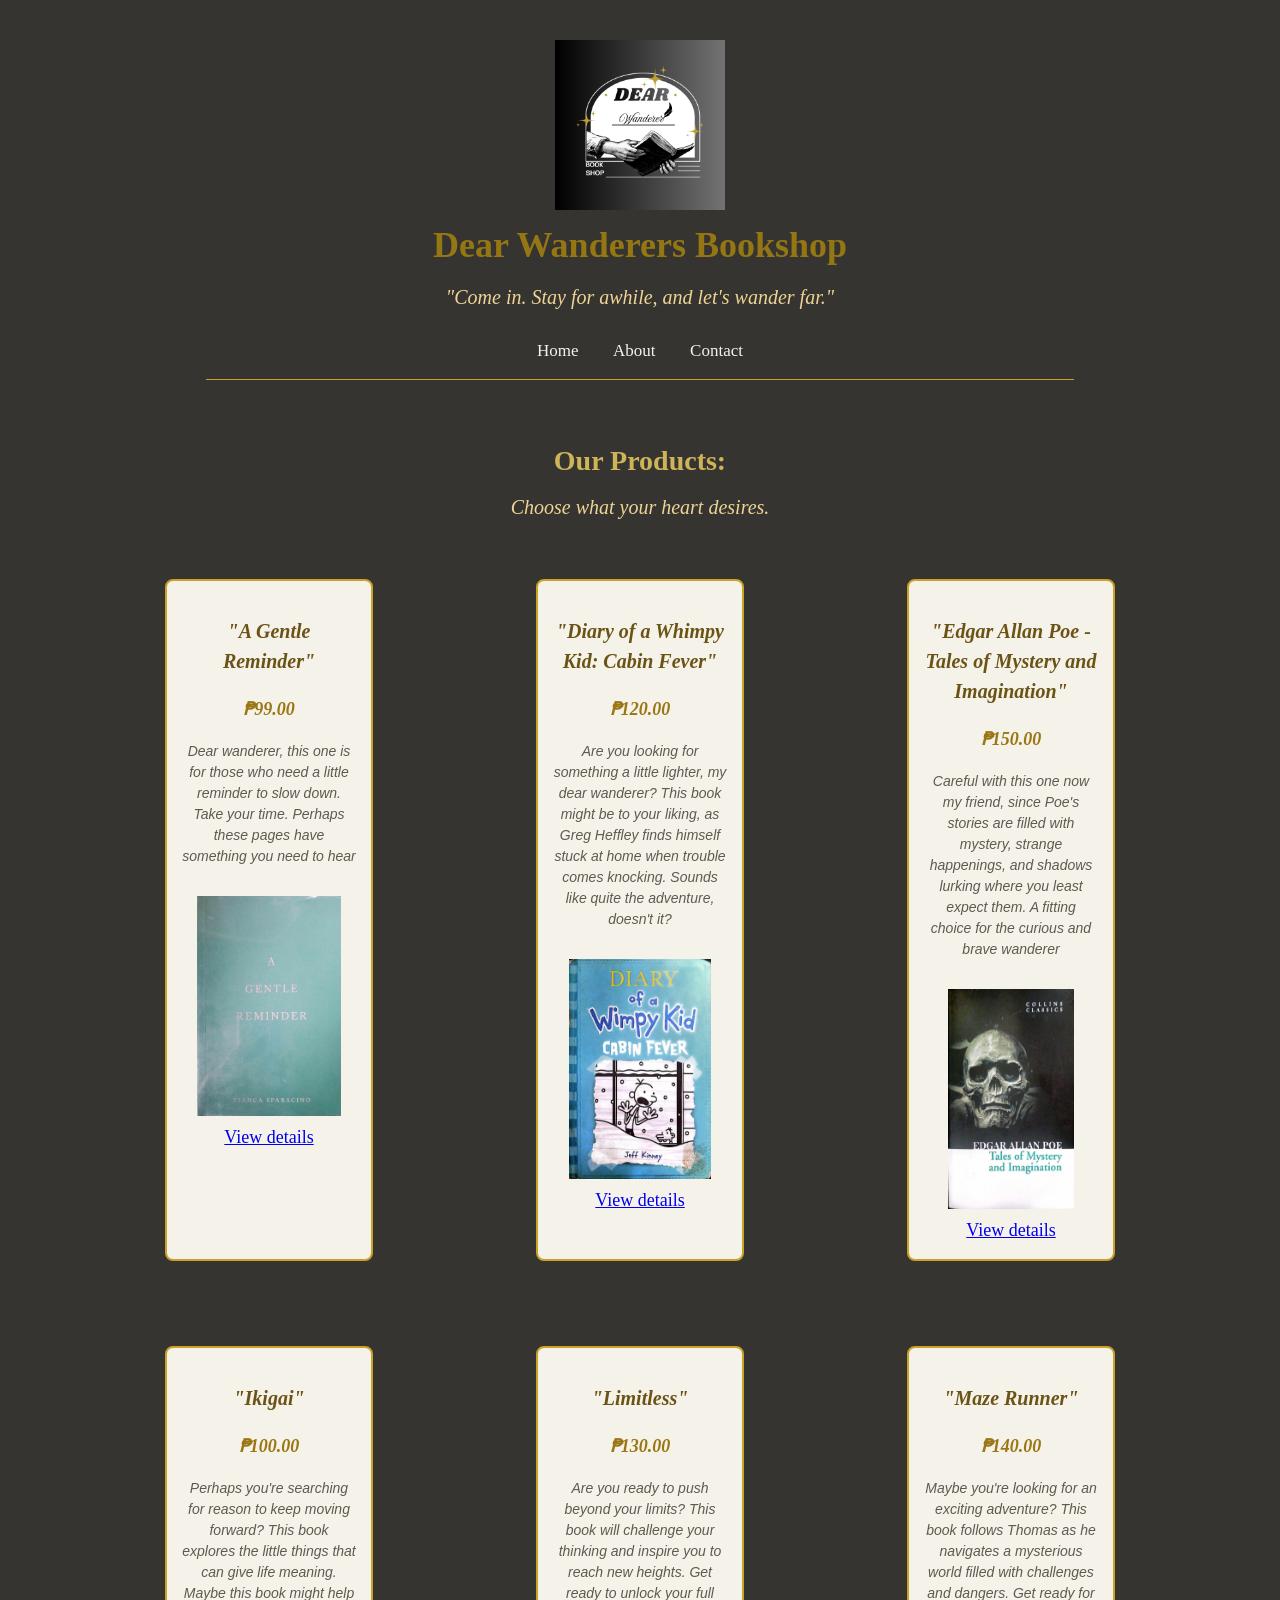
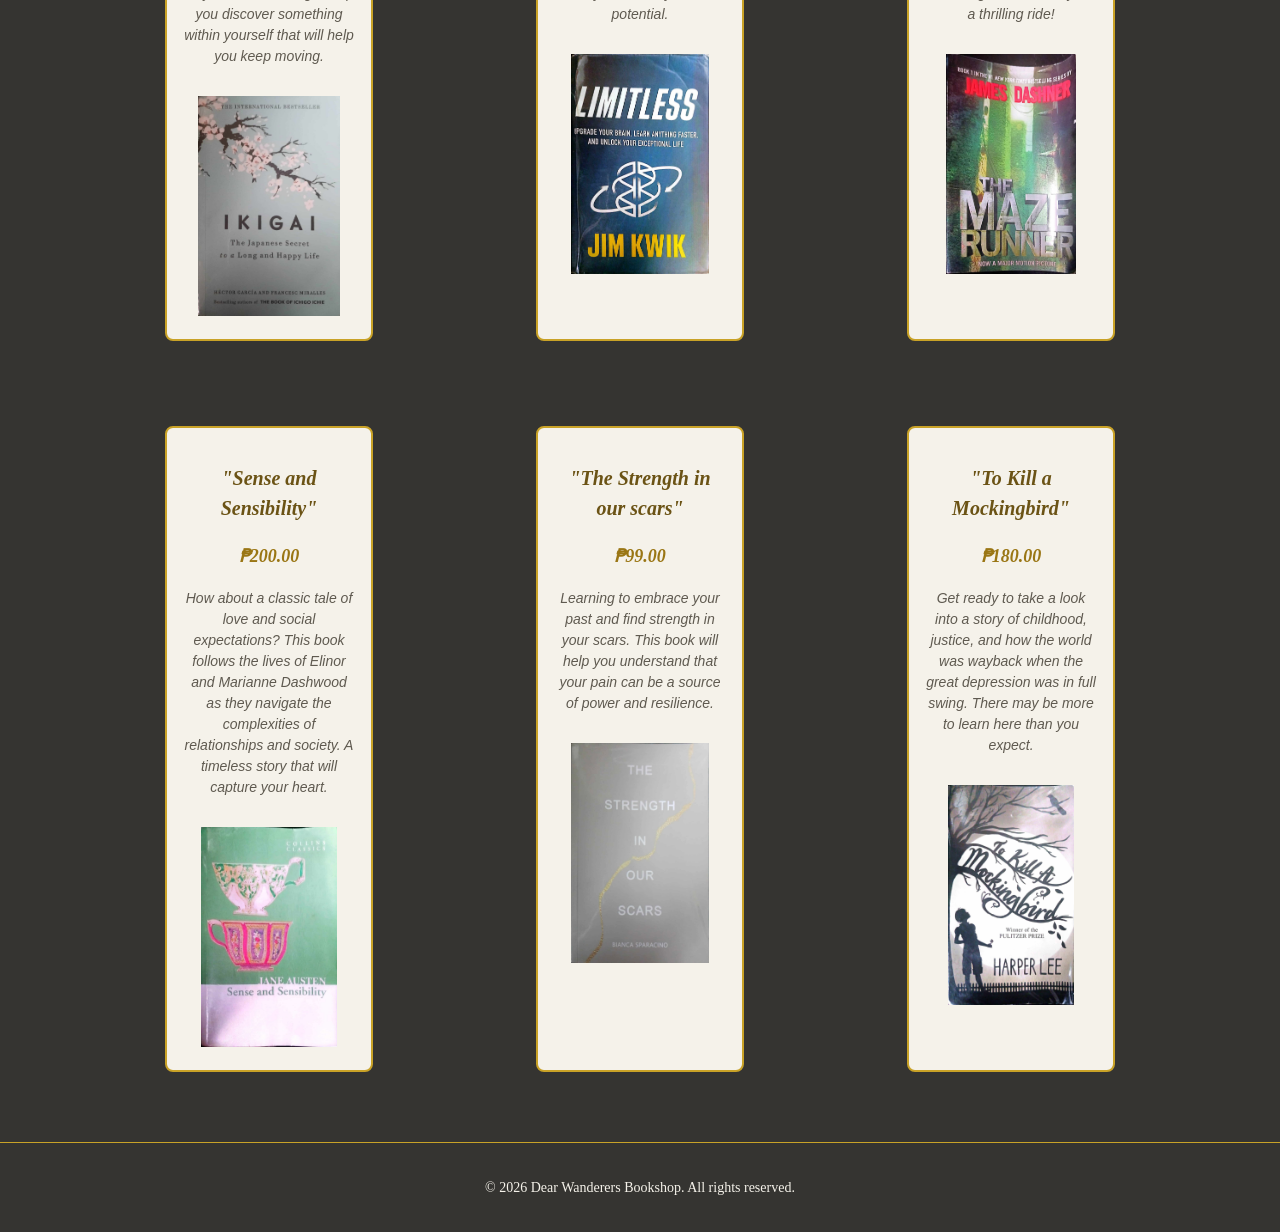
==== index.html @ 33a36876 "Add starter home page" ====
<!doctype html>
<html lang="en">
<head>
    <title>Dear Wanderers Bookshop</title>
    <link rel="stylesheet" href="style.css">
</head>

<body>
<header class="header" id="header">
   <img src="LOGO.jpg" alt="LOGO" class="LOGO" id="LOGO">
   <h1>Dear Wanderers Bookshop</h1>
   <p class = "tagline">
      "Come in. Stay for awhile, and let's wander far."</p>
<nav>
    <ul>
        <li><a href="index.html">Home</a></li>
        <li><a href="about.html">About</a></li>
        <li><a href="contact.html">Contact</a></li>
    </ul>
</nav>
</header>

<main>
<section class="products" id="products">
   <h2>Our Products:</h2> 
   <p class = "tagline" >
   Choose what your heart desires.</p> 
</section>

<br>

<div class="book-container" id="book-container">
<article class = "book-card" id="book-card">
  <h3>"A Gentle Reminder"</h3> 
  <p class="price">₱99.00</p>
  <p class="description"> 
    Dear wanderer, this one is for those who need a little reminder to slow down.
     Take your time. Perhaps these pages have something you need to hear</p>
  <img src="A Gentle Reminder.jpg" alt="A Gentle Reminder"> 

<br>

  <a href="products/a gentle reminder.html">View details</a>

 </article>

 <article class = "book-card" id="book-card">
  <h3>"Diary of a Whimpy Kid: Cabin Fever"</h3> 
  <p class="price">₱120.00</p> 
  <p class="description">
    Are you looking for something a little lighter, my dear wanderer?
    This book might be to your liking, as Greg Heffley finds himself stuck at home when trouble comes knocking. 
    Sounds like quite the adventure, doesn't it?</p> 
  <img src="Diary of a Whimpy Kid (Cabin Fever).jpg" alt="Diary of a Whimpy Kid: Cabin Fever"> 

   <a href="products/diary of a whimpy kid.html">View details</a>

</article>

<article class ="book-card" id="book-card">
  <h3>"Edgar Allan Poe - Tales of Mystery and Imagination"</h3> 
  <p class="price">₱150.00</p>
  <p class="description"> Careful with this one now my friend, since Poe's stories are filled with mystery,
    strange happenings, and shadows lurking where you least expect them. 
    A fitting choice for the curious and brave wanderer</p> 
    <img src="Edgar Allan Poe -  Tales of Mytery and Imagination.jpg" alt="Tales of Mystery and Imagination"> 

    <a href="products/edgar allan poe.html">View details</a>

</article>

<article class = "book-card" id="book-card">
  <h3>"Ikigai"</h3> 
  <p class="price">₱100.00</p> 
  <p class="description"> Perhaps you're searching for reason to keep moving forward? 
    This book explores the little things that can give life meaning. 
    Maybe this book might help you discover something within yourself 
    that will help you keep moving.</p> 
  <img src="Ikigai .jpg" alt="Ikigai"> 
 </article>

<article class = "book-card" id="book-card"> 
  <h3>"Limitless"</h3> 
  <p class="price">₱130.00</p> 
  <p class="description">Are you ready to push beyond your limits? 
    This book will challenge your thinking and inspire you to reach new heights. 
    Get ready to unlock your full potential.</p> 
  <img src="Limitless.jpg" alt="Limitless"> 
</article>

<article class = "book-card" id="book-card">
  <h3>"Maze Runner"</h3> 
  <p class="price">₱140.00</p>
  <p class="description"> Maybe you're looking for an exciting adventure? 
    This book follows Thomas as he navigates a mysterious world filled with challenges and dangers. 
    Get ready for a thrilling ride!</p> 
  <img src="Maze Runner.jpg" alt="Maze Runner"> 
</article>

<article class = "book-card" id="book-card"> 
  <h3>"Sense and Sensibility"</h3> 
  <p class="price">₱200.00</p> 
  <p class="description">
    How about a classic tale of love and social expectations? 
    This book follows the lives of Elinor and Marianne Dashwood as they navigate the complexities of relationships and society. 
    A timeless story that will capture your heart.</p> 
  <img src="Sense and Sensibility.jpg" alt="Sense and Sensibility"> 
</article>

<article class = "book-card" id="book-card"> 
  <h3>"The Strength in our scars"</h3> 
  <p class="price">₱99.00</p> 
  <p class="description">
    Learning to embrace your past and find strength in your scars. 
    This book will help you understand that your pain can be a source
    of power and resilience.</p> 
  <img src="The Strength in our scars.jpg" alt="The Strength in our scars"> 
</article>

<article class = "book-card" id="book-card"> 
  <h3>"To Kill a Mockingbird"</h3> 
  <p class="price">₱180.00</p> 
  <p class="description">
    Get ready to take a look into a story of childhood, justice,
    and how the world was wayback when the great depression was in full swing.
    There may be more to learn here than you expect.</p> 
  <img src="To Kill A Mockingbird.jpg" alt="To Kill a Mockingbird"> 
</article>
</div>

</main>

<footer>
    <p> &copy; 2026 Dear Wanderers Bookshop. All rights reserved.</p>
</footer>

 </body>
 </html>
---- style.css ----
/* my color palette (variables) */
:root {
    --brand-color: #C9A227;
    --dark-ink: #353431;
    --muted-grey: #5F5A50;
    --light-background: #F5F2EA;

    --brand-dark: #947613;
    --heading-gold: #ceb359;
    --accent-gold: #efd494;
    --dark-text: #4f4b3e;
    --heading-dark: #6B5315;
    --price-color: #9A7614;
    --black-ink: #050404;
    --details-gold: #bcb011;
}


/* my base styles */

* {
    box-sizing: border-box;
}

body {
    margin: 0;
    background-color: var(--dark-ink);
    color: var(--light-background);
    font-family: Georgia, "Times New Roman", serif;
    line-height: 1.5;
    font-size: 18px;
    text-align: center;
}


/* my shop's layout regions */

header {
    text-align: center;
    padding: 40px 20px;
}

.LOGO {
    width: 170px;
    height: auto;
}

h1 {
    font-size: 36px;
    margin: 0;
    color: var(--brand-dark);
}

.tagline {
    font-size: 20px;
    margin: 10px 0 0 0;
    font-style: italic;
    color: var(--accent-gold);
    text-align: center;
}

nav {
    margin: 25px auto 0;
    padding-bottom: 15px;
    border-bottom: 1px solid var(--brand-color);
    width: 70%;
}

nav ul {
    list-style: none;
    padding: 0;
    margin: 0;
}

nav li {
    display: inline-block;
    margin: 0 15px;
}

nav a {
    color: var(--light-background);
    text-decoration: none;
    font-size: 17px;
    font-style: normal;
}

nav a:hover {
    color: var(--accent-gold);
}

main {
    width: 100%;
    margin: 0 auto;
}

footer {
    margin-top: 40px;
    padding: 20px;
    border-top: 1px solid var(--brand-color);
    font-size: 14px;
}


/*  my shop's components */

h2 {
    font-size: 28px;
    margin: 20px 0 10px 0;
    color: var(--heading-gold);
}

.book-container {
    display: grid;
    grid-template-columns: repeat(3, 1fr);
    gap: 25px;
    width: 85%;
    margin: 0 auto;
    align-items: stretch;
}

.book-card {
    width: 60%;
    margin: 30px auto;
    background-color: var(--light-background);
    color: var(--black-ink);
    padding: 15px;
    border: 2px solid var(--brand-color);
    border-radius: 8px;
    text-align: center;
}

h3 {
    color: var(--heading-dark);
    font-family: Georgia, serif;
    font-size: 20px;
    font-style: italic;
}

.price {
    color: var(--price-color);
    font-weight: bold;
    font-size: 18px;
    font-style: italic;
}

.description {
    color: var(--muted-grey);
    font-family: Arial, sans-serif;
    font-size: 14px;
    font-style: italic;
}

.book-card img {
    width: 150px;
    height: 220px;
    object-fit: contain;
    margin: 15px auto 0;
}

.book-info {
    width: 60%;
    margin: 30px auto;
    padding: 25px;
    background-color: var(--light-background);
    color: var(--dark-text);
    border: 2px solid var(--brand-color);
    border-radius: 8px;
    text-align: center;
}

.synopsis {
    color: var(--muted-grey);
    font-family: Arial, sans-serif;
    font-size: 14px;
    font-style: italic;
}

.owner {
    width: 60%;
    margin: 30px auto;
    padding: 25px;
    background-color: var(--light-background);
    color: var(--dark-text);
    border: 2px solid var(--brand-color);
    border-radius: 8px;
    text-align: center;
}

.owner h2 {
    font-family: Arial, sans-serif;
    color: var(--heading-gold);
    margin-top: 0;
}

.owner p {
    color: var(--dark-text);
    font-size: 16px;
    font-style: italic;
}

.history {
    width: 75%;
    margin: 40px auto;
    padding: 35px;
    background-color: var(--light-background);
    color: var(--dark-text);
    border: 2px solid var(--brand-color);
    border-radius: 8px;
}

.history h2 {
    color: var(--heading-gold);
    text-align: center;
    margin-top: 0;
}

.history p {
    color: var(--dark-text);
    font-size: 16px;
    line-height: 1.5;
}

.contact {
    width: 60%;
    margin: 30px auto;
    padding: 25px;
    background-color: var(--light-background);
    color: var(--dark-text);
    border: 2px solid var(--brand-color);
    border-radius: 8px;
    text-align: center;
}

.contact h2 {
    color: var(--heading-gold);
    text-align: center;
    margin-top: 0;
}

.contact p {
    color: var(--dark-text);
    font-size: 16px;
    line-height: 1.5;
}

.contact ul {
    list-style: none;
    padding: 0;
    line-height: 2;
}

.contact a {
    color: var(--dark-text);
    text-decoration: none;
}

.form {
    width: 55%;
    margin: 30px auto;
    padding: 25px;
    background-color: var(--light-background);
    color: var(--dark-text);
    border: 2px solid var(--brand-color);
    border-radius: 8px;
}

.details {
    color: var(--details-gold);
    text-align: center;
    margin-top: 0;
}

table {
    margin: 30px auto;
    background-color: var(--light-background);
    border-radius: 10px;
    border-collapse: collapse;
    text-align: center;
}

th,
td {
    padding: 15px 35px;
    border: 2px solid var(--brand-color);
    color: var(--dark-text);
}
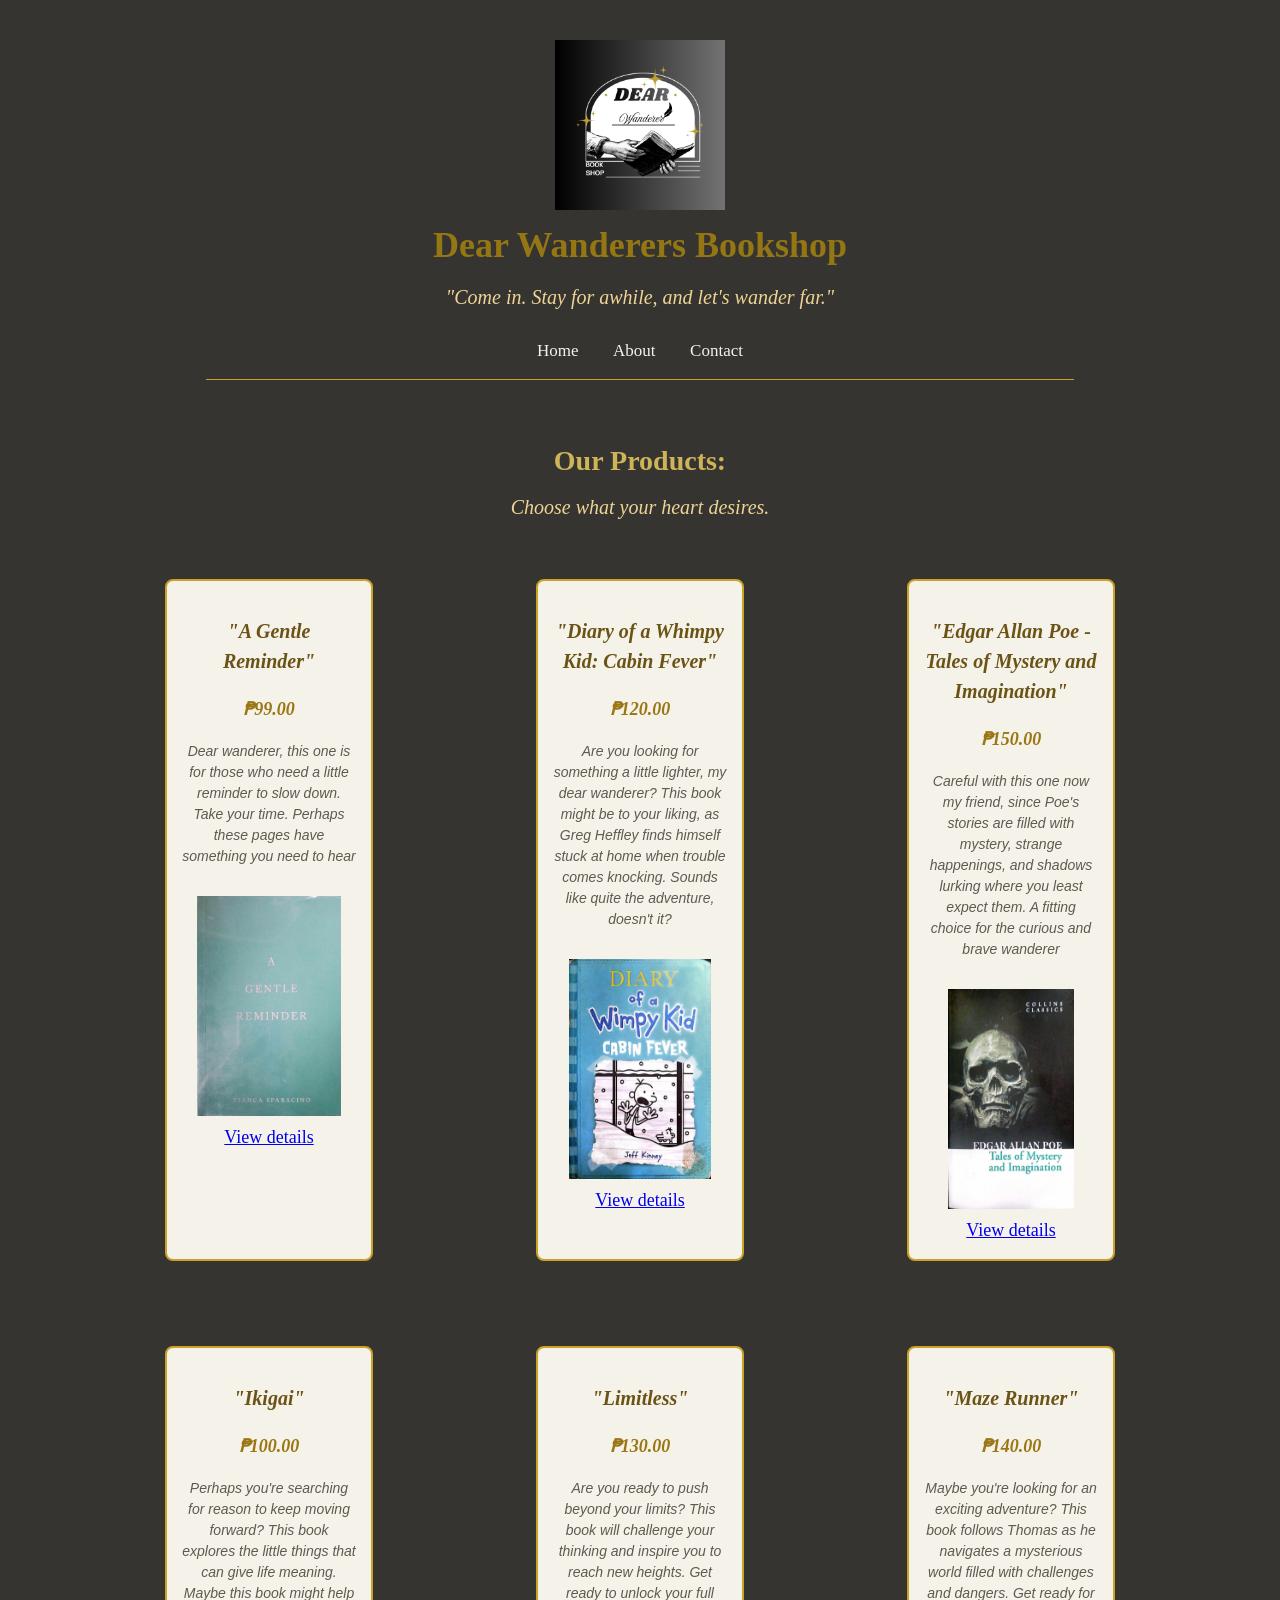
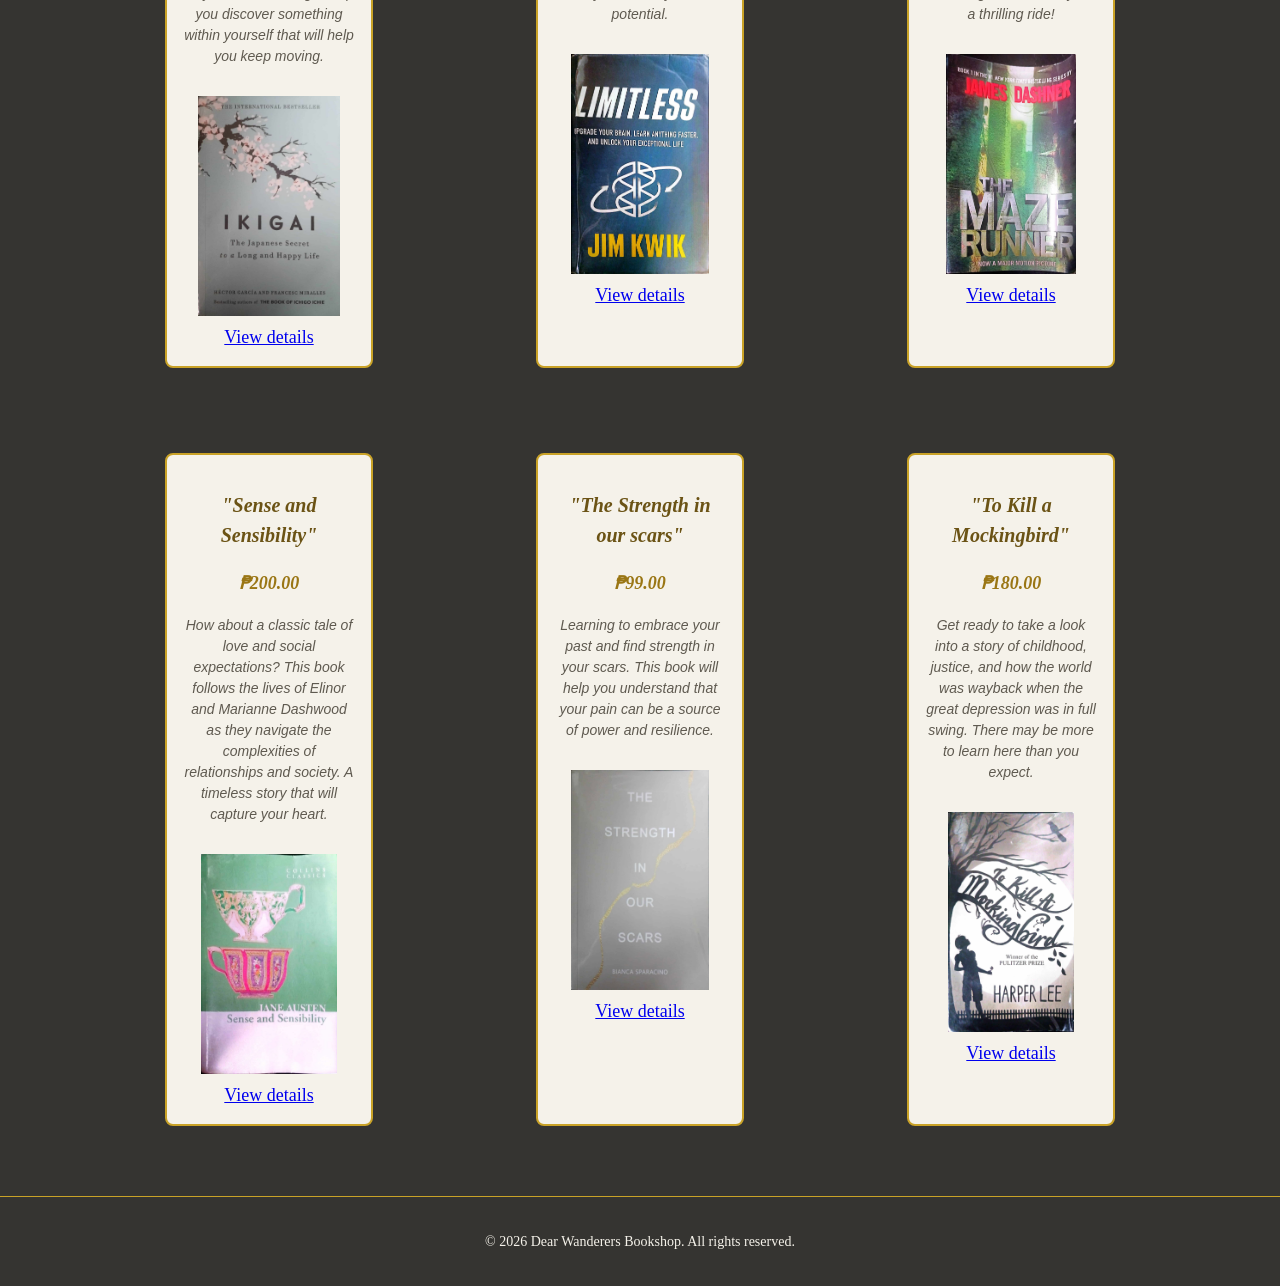
==== commit 93f064cc: "Add starter home page" ====
--- a/index.html
+++ b/index.html
@@ -38,8 +38,6 @@
      Take your time. Perhaps these pages have something you need to hear</p>
   <img src="A Gentle Reminder.jpg" alt="A Gentle Reminder"> 
 
-<br>
-
   <a href="products/a gentle reminder.html">View details</a>
 
  </article>
@@ -77,6 +75,9 @@
     Maybe this book might help you discover something within yourself 
     that will help you keep moving.</p> 
   <img src="Ikigai .jpg" alt="Ikigai"> 
+
+   <a href="products/ikigai.html">View details</a>
+
  </article>
 
 <article class = "book-card" id="book-card"> 
@@ -86,6 +87,9 @@
     This book will challenge your thinking and inspire you to reach new heights. 
     Get ready to unlock your full potential.</p> 
   <img src="Limitless.jpg" alt="Limitless"> 
+
+  <a href="products/limitless.html">View details</a>
+
 </article>
 
 <article class = "book-card" id="book-card">
@@ -95,6 +99,9 @@
     This book follows Thomas as he navigates a mysterious world filled with challenges and dangers. 
     Get ready for a thrilling ride!</p> 
   <img src="Maze Runner.jpg" alt="Maze Runner"> 
+
+  <a href="products/maze runner.html">View details</a>
+
 </article>
 
 <article class = "book-card" id="book-card"> 
@@ -105,6 +112,9 @@
     This book follows the lives of Elinor and Marianne Dashwood as they navigate the complexities of relationships and society. 
     A timeless story that will capture your heart.</p> 
   <img src="Sense and Sensibility.jpg" alt="Sense and Sensibility"> 
+
+  <a href="products/sense and sensibility.html">View details</a>
+
 </article>
 
 <article class = "book-card" id="book-card"> 
@@ -115,6 +125,9 @@
     This book will help you understand that your pain can be a source
     of power and resilience.</p> 
   <img src="The Strength in our scars.jpg" alt="The Strength in our scars"> 
+
+  <a href="products/the strength in our scars.html">View details</a>
+
 </article>
 
 <article class = "book-card" id="book-card"> 
@@ -125,6 +138,9 @@
     and how the world was wayback when the great depression was in full swing.
     There may be more to learn here than you expect.</p> 
   <img src="To Kill A Mockingbird.jpg" alt="To Kill a Mockingbird"> 
+
+  <a href="products/to kill a mockingbird.html">View details</a>
+  
 </article>
 </div>
 
--- a/style.css
+++ b/style.css
@@ -130,6 +130,7 @@
     text-align: center;
 }
 
+
 h3 {
     color: var(--heading-dark);
     font-family: Georgia, serif;
@@ -175,6 +176,17 @@
     font-size: 14px;
     font-style: italic;
 }
+    
+.book a {
+    margin: 25px auto 0;
+    padding-bottom: 15px;
+    border-bottom: 1px solid var(--brand-color);
+    width: 70%;
+}
+
+.book a:hover {
+    color: var(--accent-gold);
+}
 
 .owner {
     width: 60%;
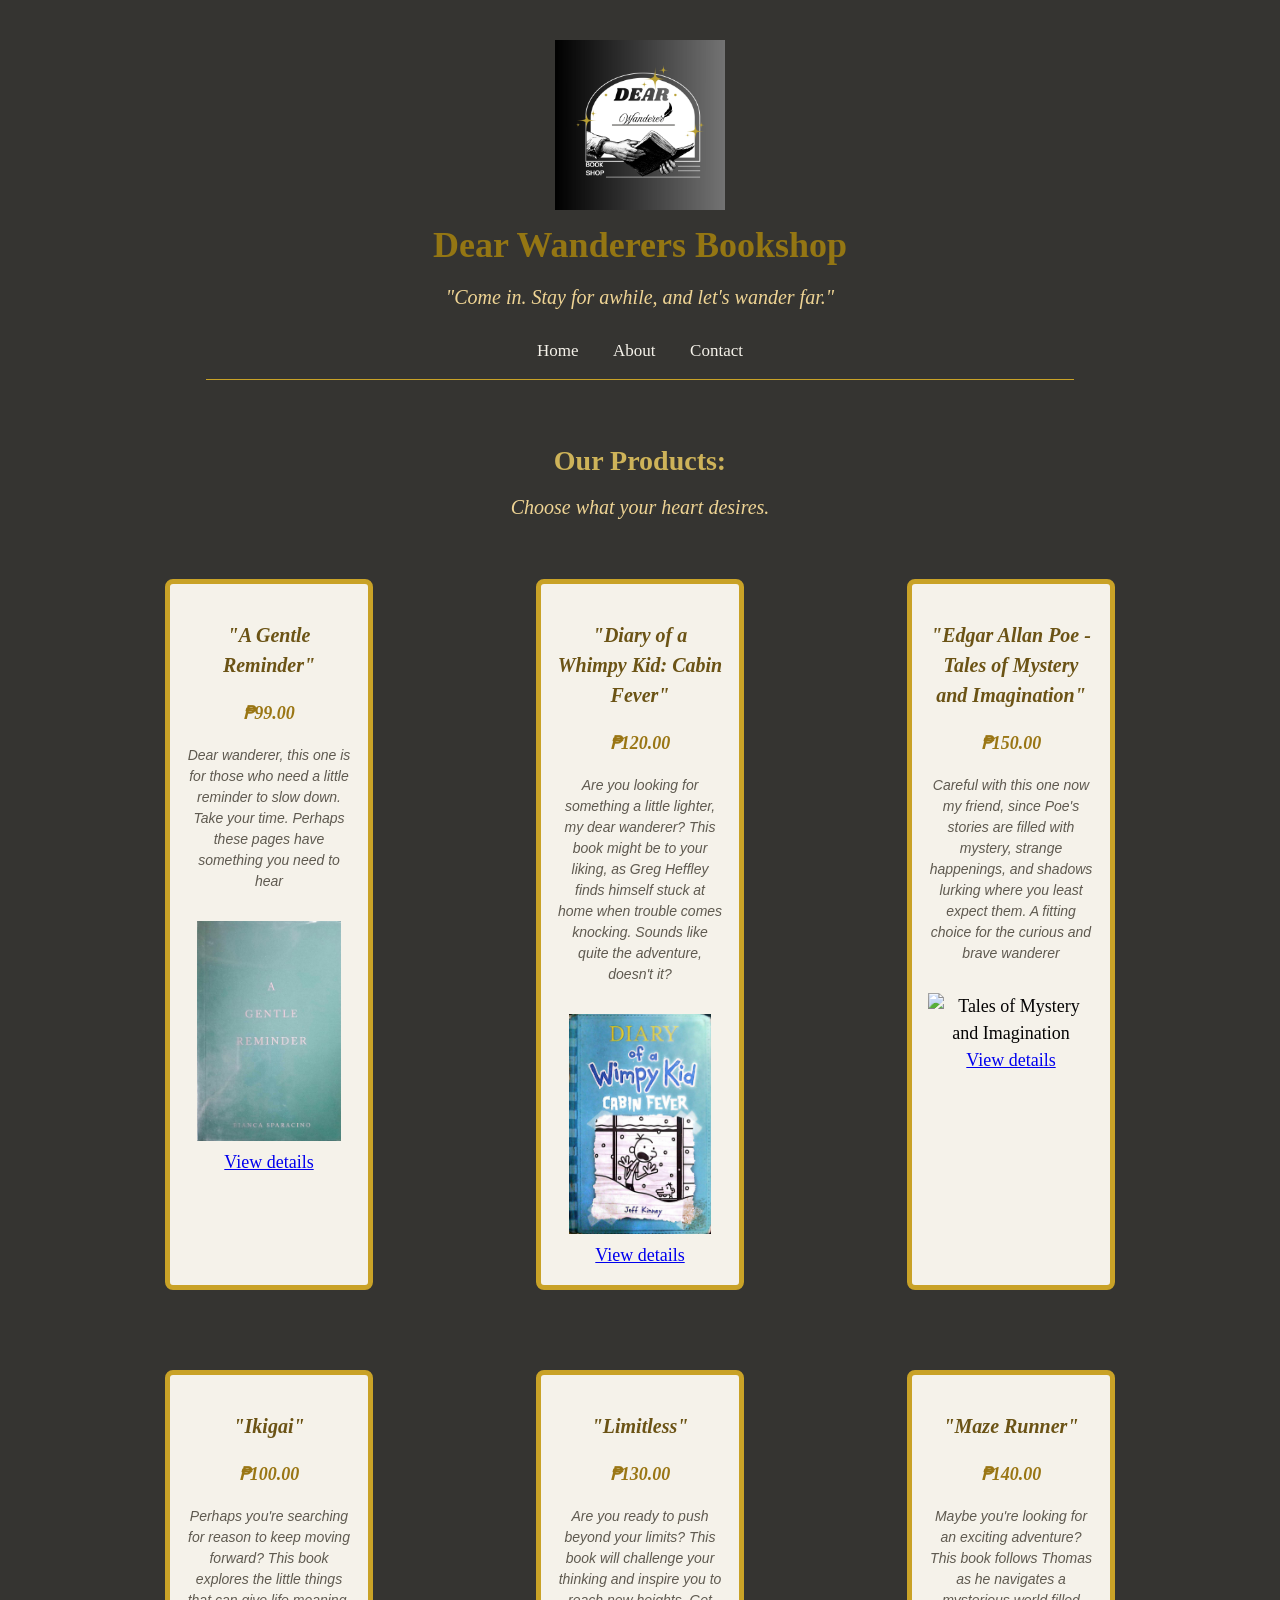
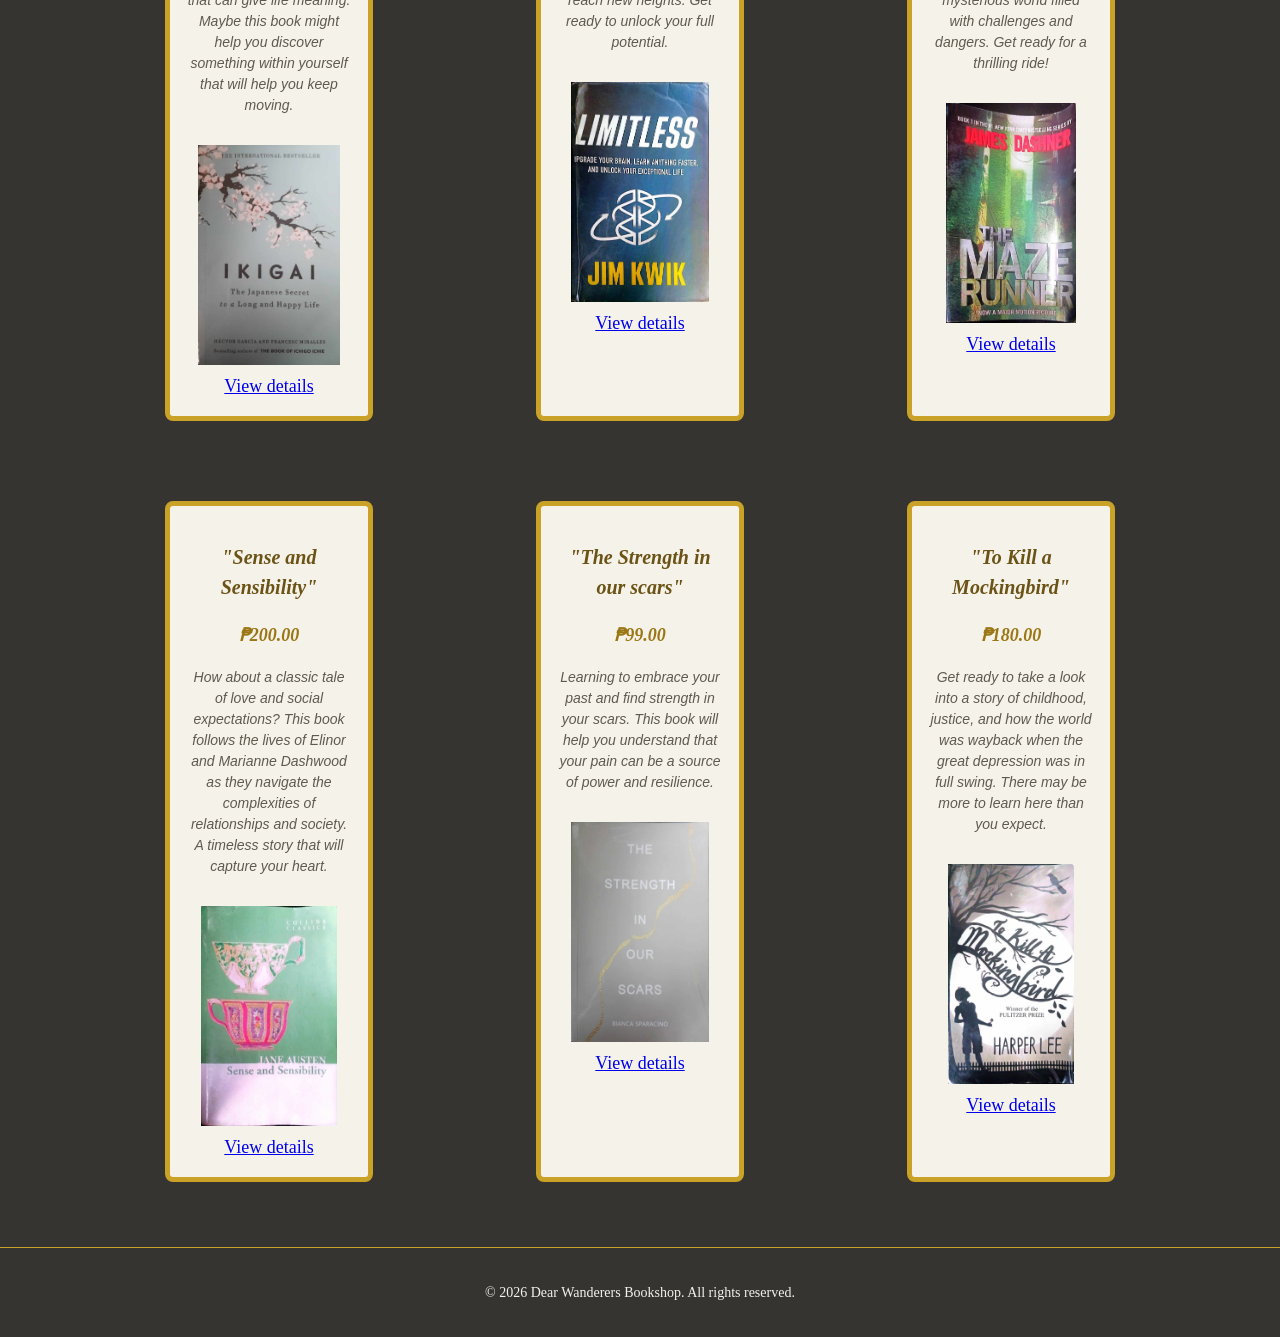
==== commit e2edb303: "Add starter home page" ====
--- a/index.html
+++ b/index.html
@@ -61,7 +61,7 @@
   <p class="description"> Careful with this one now my friend, since Poe's stories are filled with mystery,
     strange happenings, and shadows lurking where you least expect them. 
     A fitting choice for the curious and brave wanderer</p> 
-    <img src="Edgar Allan Poe -  Tales of Mytery and Imagination.jpg" alt="Tales of Mystery and Imagination"> 
+    <img src="Edgar Allan Poe - Tales of Mystery and Imagination.jpg" alt="Tales of Mystery and Imagination"> 
 
     <a href="products/edgar allan poe.html">View details</a>
 
@@ -140,7 +140,7 @@
   <img src="To Kill A Mockingbird.jpg" alt="To Kill a Mockingbird"> 
 
   <a href="products/to kill a mockingbird.html">View details</a>
-  
+
 </article>
 </div>
 
--- a/style.css
+++ b/style.css
@@ -33,7 +33,6 @@
     text-align: center;
 }
 
-
 /* my shop's layout regions */
 
 header {
@@ -109,6 +108,8 @@
     margin: 20px 0 10px 0;
     color: var(--heading-gold);
 }
+
+/* my book cards */
 
 .book-container {
     display: grid;
@@ -122,14 +123,14 @@
 .book-card {
     width: 60%;
     margin: 30px auto;
+    margin-bottom: 25px;
     background-color: var(--light-background);
     color: var(--black-ink);
-    padding: 15px;
-    border: 2px solid var(--brand-color);
-    border-radius: 8px;
-    text-align: center;
-}
-
+    padding: 16px;
+    border: 5px solid var(--brand-color);
+    border-radius: 8px;
+    text-align: center;
+}
 
 h3 {
     color: var(--heading-dark);
@@ -159,6 +160,8 @@
     margin: 15px auto 0;
 }
 
+/* my book details page */
+
 .book-info {
     width: 60%;
     margin: 30px auto;
@@ -177,17 +180,7 @@
     font-style: italic;
 }
     
-.book a {
-    margin: 25px auto 0;
-    padding-bottom: 15px;
-    border-bottom: 1px solid var(--brand-color);
-    width: 70%;
-}
-
-.book a:hover {
-    color: var(--accent-gold);
-}
-
+/* my about page */
 .owner {
     width: 60%;
     margin: 30px auto;
@@ -233,6 +226,8 @@
     line-height: 1.5;
 }
 
+/* my contact page */
+
 .contact {
     width: 60%;
     margin: 30px auto;
@@ -277,11 +272,6 @@
     border-radius: 8px;
 }
 
-.details {
-    color: var(--details-gold);
-    text-align: center;
-    margin-top: 0;
-}
 
 table {
     margin: 30px auto;
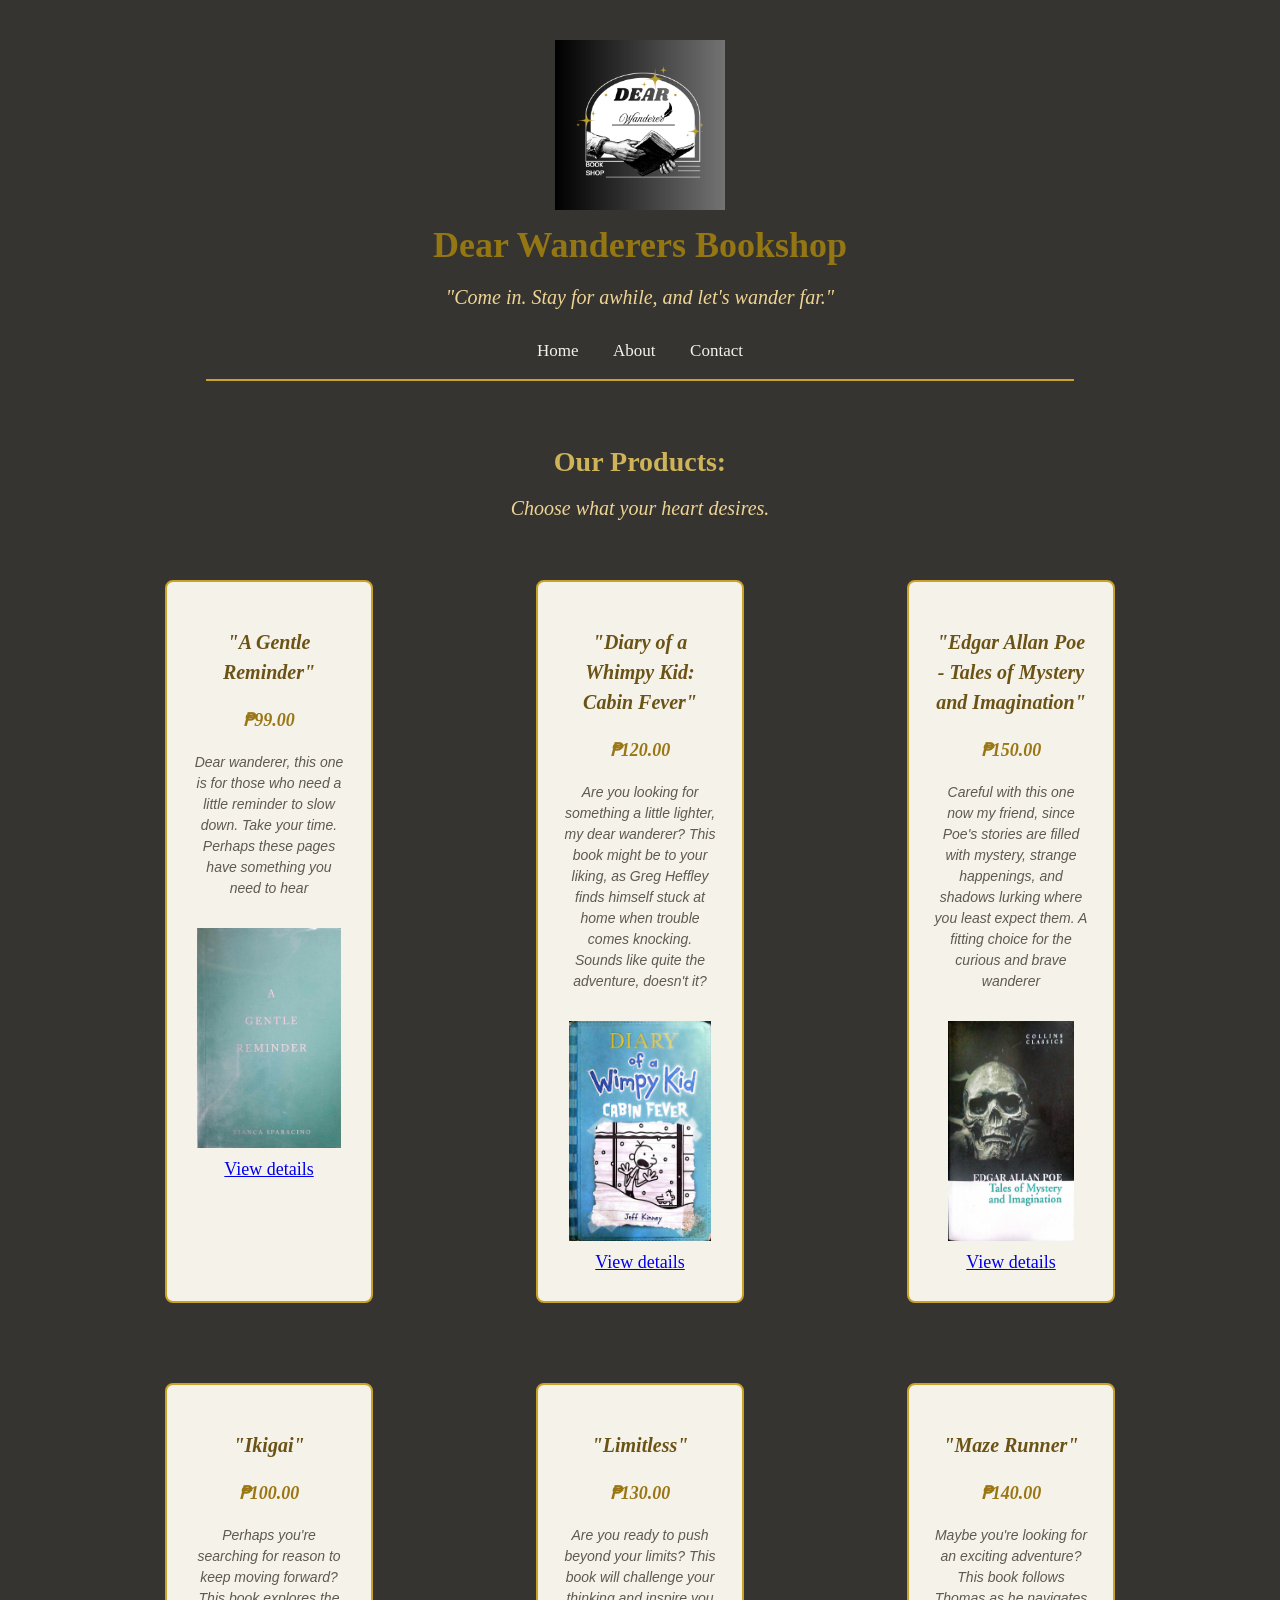
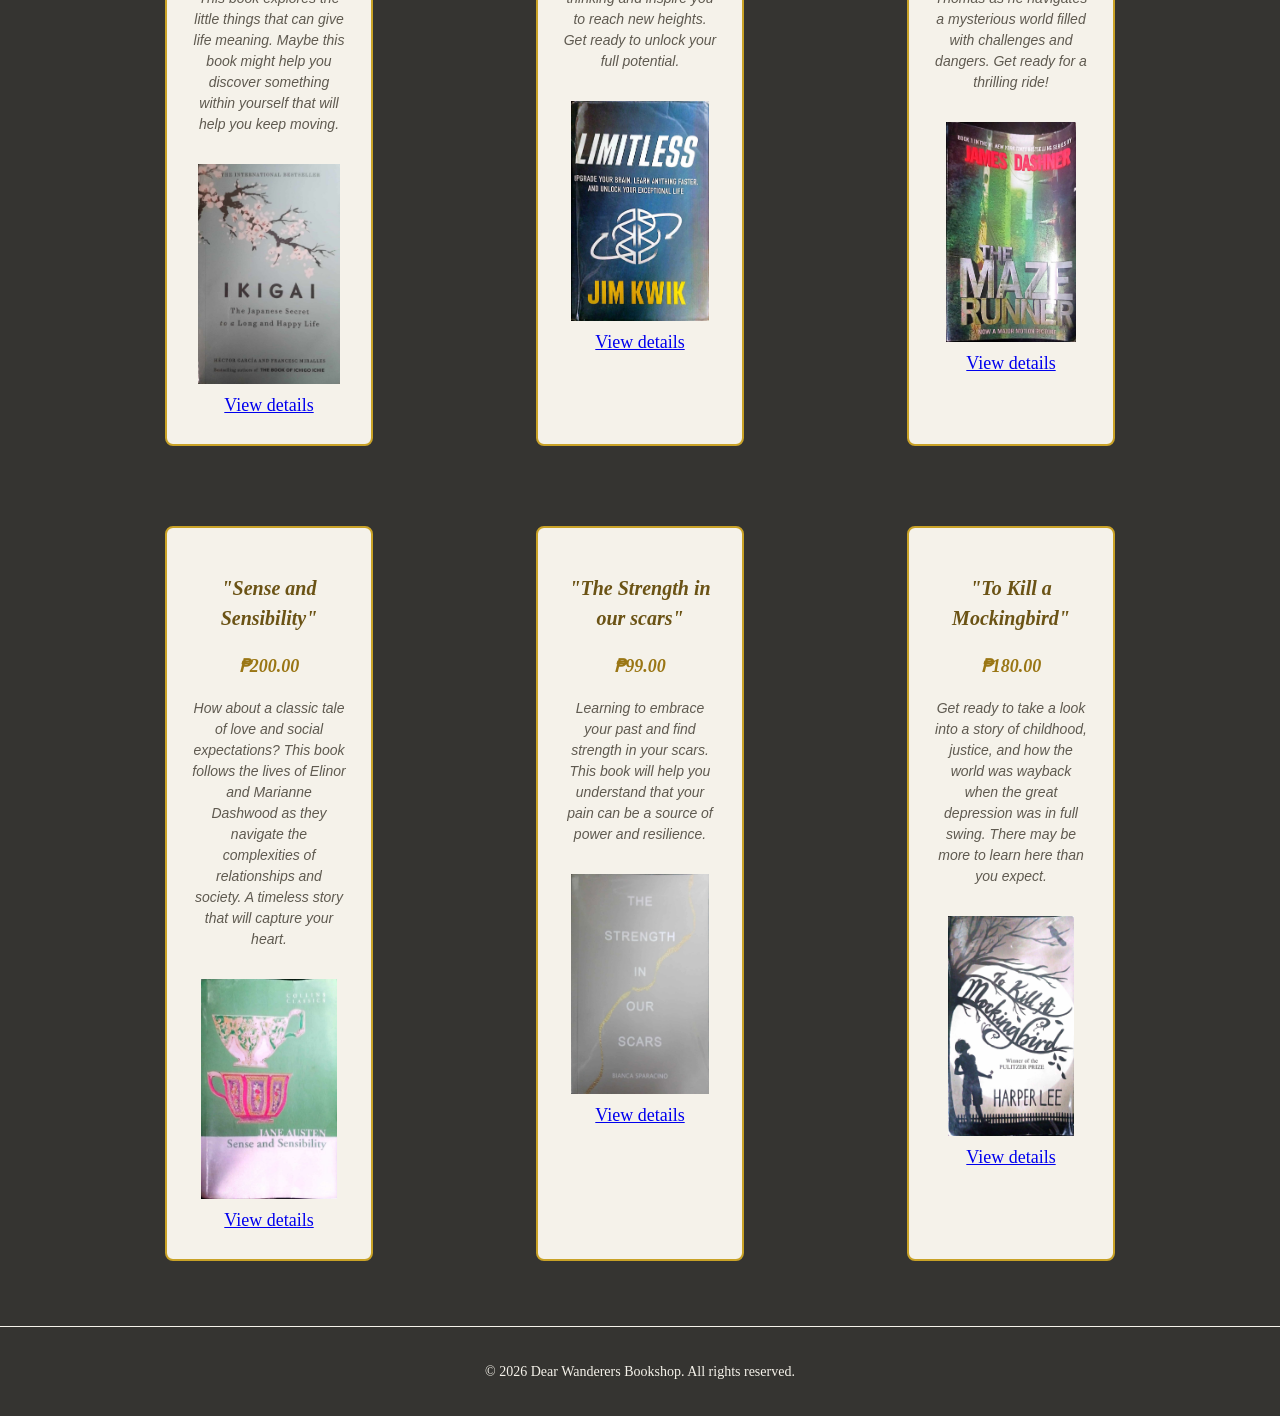
==== commit df24c5e4: "Add starter home page" ====
--- a/index.html
+++ b/index.html
@@ -30,7 +30,7 @@
 <br>
 
 <div class="book-container" id="book-container">
-<article class = "book-card" id="book-card">
+<article class = "book-card" id="book-card1">
   <h3>"A Gentle Reminder"</h3> 
   <p class="price">₱99.00</p>
   <p class="description"> 
@@ -42,7 +42,7 @@
 
  </article>
 
- <article class = "book-card" id="book-card">
+ <article class = "book-card" id="book-card2">
   <h3>"Diary of a Whimpy Kid: Cabin Fever"</h3> 
   <p class="price">₱120.00</p> 
   <p class="description">
@@ -55,19 +55,19 @@
 
 </article>
 
-<article class ="book-card" id="book-card">
+<article class ="book-card" id="book-card3">
   <h3>"Edgar Allan Poe - Tales of Mystery and Imagination"</h3> 
   <p class="price">₱150.00</p>
   <p class="description"> Careful with this one now my friend, since Poe's stories are filled with mystery,
     strange happenings, and shadows lurking where you least expect them. 
     A fitting choice for the curious and brave wanderer</p> 
-    <img src="Edgar Allan Poe - Tales of Mystery and Imagination.jpg" alt="Tales of Mystery and Imagination"> 
+    <img src="Edgar Allan Poe -  Tales of Mytery and Imagination.jpg" alt="Tales of Mystery and Imagination"> 
 
     <a href="products/edgar allan poe.html">View details</a>
 
 </article>
 
-<article class = "book-card" id="book-card">
+<article class = "book-card" id="book-card4">
   <h3>"Ikigai"</h3> 
   <p class="price">₱100.00</p> 
   <p class="description"> Perhaps you're searching for reason to keep moving forward? 
@@ -80,7 +80,7 @@
 
  </article>
 
-<article class = "book-card" id="book-card"> 
+<article class = "book-card" id="book-card5"> 
   <h3>"Limitless"</h3> 
   <p class="price">₱130.00</p> 
   <p class="description">Are you ready to push beyond your limits? 
@@ -92,7 +92,7 @@
 
 </article>
 
-<article class = "book-card" id="book-card">
+<article class = "book-card" id="book-card6">
   <h3>"Maze Runner"</h3> 
   <p class="price">₱140.00</p>
   <p class="description"> Maybe you're looking for an exciting adventure? 
@@ -104,7 +104,7 @@
 
 </article>
 
-<article class = "book-card" id="book-card"> 
+<article class = "book-card" id="book-card7"> 
   <h3>"Sense and Sensibility"</h3> 
   <p class="price">₱200.00</p> 
   <p class="description">
@@ -117,7 +117,7 @@
 
 </article>
 
-<article class = "book-card" id="book-card"> 
+<article class = "book-card" id="book-card8"> 
   <h3>"The Strength in our scars"</h3> 
   <p class="price">₱99.00</p> 
   <p class="description">
@@ -126,11 +126,11 @@
     of power and resilience.</p> 
   <img src="The Strength in our scars.jpg" alt="The Strength in our scars"> 
 
-  <a href="products/the strength in our scars.html">View details</a>
+  <a href="products/the strength in our  scars.html">View details</a>
 
 </article>
 
-<article class = "book-card" id="book-card"> 
+<article class = "book-card" id="book-card9">
   <h3>"To Kill a Mockingbird"</h3> 
   <p class="price">₱180.00</p> 
   <p class="description">
--- a/style.css
+++ b/style.css
@@ -6,14 +6,14 @@
     --muted-grey: #5F5A50;
     --light-background: #F5F2EA;
 
-    --brand-dark: #947613;
-    --heading-gold: #ceb359;
-    --accent-gold: #efd494;
-    --dark-text: #4f4b3e;
-    --heading-dark: #6B5315;
-    --price-color: #9A7614;
-    --black-ink: #050404;
-    --details-gold: #bcb011;
+    --title-color: #947613; 
+    --heading-color: #ceb359; 
+    --tagline-color: #efd494; 
+    --paragraph-color: #4f4b3e; 
+    --subheading-color: #6B5315; 
+    --price-color: #9A7614; 
+    --card-text-color: #050404; 
+    --form-title-color: #c0a432;
 }
 
 
@@ -48,21 +48,21 @@
 h1 {
     font-size: 36px;
     margin: 0;
-    color: var(--brand-dark);
+    color: var(--title-color);
 }
 
 .tagline {
     font-size: 20px;
     margin: 10px 0 0 0;
     font-style: italic;
-    color: var(--accent-gold);
+    color: var(--tagline-color);
     text-align: center;
 }
 
 nav {
     margin: 25px auto 0;
     padding-bottom: 15px;
-    border-bottom: 1px solid var(--brand-color);
+    border-bottom: 2px solid var(--brand-color);
     width: 70%;
 }
 
@@ -85,7 +85,7 @@
 }
 
 nav a:hover {
-    color: var(--accent-gold);
+    color: var(--tagline-color);
 }
 
 main {
@@ -96,17 +96,16 @@
 footer {
     margin-top: 40px;
     padding: 20px;
-    border-top: 1px solid var(--brand-color);
+    border-top: 1px solid var(--light-background);
     font-size: 14px;
 }
-
 
 /*  my shop's components */
 
 h2 {
     font-size: 28px;
     margin: 20px 0 10px 0;
-    color: var(--heading-gold);
+    color: var(--heading-color);
 }
 
 /* my book cards */
@@ -125,15 +124,15 @@
     margin: 30px auto;
     margin-bottom: 25px;
     background-color: var(--light-background);
-    color: var(--black-ink);
-    padding: 16px;
-    border: 5px solid var(--brand-color);
+    color: var(--card-text-color);
+    padding: 25px;
+    border: 2px solid var(--brand-color);
     border-radius: 8px;
     text-align: center;
 }
 
 h3 {
-    color: var(--heading-dark);
+    color: var(--subheading-color);
     font-family: Georgia, serif;
     font-size: 20px;
     font-style: italic;
@@ -165,9 +164,9 @@
 .book-info {
     width: 60%;
     margin: 30px auto;
-    padding: 25px;
-    background-color: var(--light-background);
-    color: var(--dark-text);
+    padding: 16px;
+    background-color: var(--light-background);
+    color: var(--paragraph-color);
     border: 2px solid var(--brand-color);
     border-radius: 8px;
     text-align: center;
@@ -180,13 +179,30 @@
     font-style: italic;
 }
     
+/* my detail's table */
+table {
+    margin: 30px auto;
+    background-color: var(--light-background);
+    border-radius: 10px;
+    border-collapse: collapse;
+    text-align: center;
+}
+
+th,
+td {
+    padding: 16px 35px;
+    border: 2px solid var(--brand-color);
+    color: var(--paragraph-color);
+}
+
+
 /* my about page */
 .owner {
     width: 60%;
     margin: 30px auto;
     padding: 25px;
     background-color: var(--light-background);
-    color: var(--dark-text);
+    color: var(--paragraph-color);
     border: 2px solid var(--brand-color);
     border-radius: 8px;
     text-align: center;
@@ -194,12 +210,12 @@
 
 .owner h2 {
     font-family: Arial, sans-serif;
-    color: var(--heading-gold);
+    color: var(--heading-color);
     margin-top: 0;
 }
 
 .owner p {
-    color: var(--dark-text);
+    color: var(--paragraph-color);
     font-size: 16px;
     font-style: italic;
 }
@@ -209,19 +225,19 @@
     margin: 40px auto;
     padding: 35px;
     background-color: var(--light-background);
-    color: var(--dark-text);
+    color: var(--paragraph-color);
     border: 2px solid var(--brand-color);
     border-radius: 8px;
 }
 
 .history h2 {
-    color: var(--heading-gold);
+    color: var(--heading-color);
     text-align: center;
     margin-top: 0;
 }
 
 .history p {
-    color: var(--dark-text);
+    color: var(--paragraph-color);
     font-size: 16px;
     line-height: 1.5;
 }
@@ -233,20 +249,20 @@
     margin: 30px auto;
     padding: 25px;
     background-color: var(--light-background);
-    color: var(--dark-text);
+    color: var(--paragraph-color);
     border: 2px solid var(--brand-color);
     border-radius: 8px;
     text-align: center;
 }
 
 .contact h2 {
-    color: var(--heading-gold);
+    color: var(--heading-color);
     text-align: center;
     margin-top: 0;
 }
 
 .contact p {
-    color: var(--dark-text);
+    color: var(--paragraph-color);
     font-size: 16px;
     line-height: 1.5;
 }
@@ -258,32 +274,94 @@
 }
 
 .contact a {
-    color: var(--dark-text);
+    color: var(--paragraph-color);
     text-decoration: none;
 }
 
+/* wanderers information form*/
+
 .form {
-    width: 55%;
-    margin: 30px auto;
-    padding: 25px;
-    background-color: var(--light-background);
-    color: var(--dark-text);
-    border: 2px solid var(--brand-color);
-    border-radius: 8px;
-}
-
-
-table {
-    margin: 30px auto;
-    background-color: var(--light-background);
-    border-radius: 10px;
-    border-collapse: collapse;
-    text-align: center;
-}
-
-th,
-td {
-    padding: 15px 35px;
-    border: 2px solid var(--brand-color);
-    color: var(--dark-text);
-}
+    width: 60%;
+    margin: 30px auto;
+    padding: 25px;
+    background-color: var(--light-background);
+    color: var(--dark-ink);
+    border: 2px solid var(--brand-color);
+    border-radius: 8px;
+    text-align: center;
+}
+
+.form legend {
+    margin-top: 0;
+    color: var(--form-title-color);
+    font-size: 18px;
+    font-weight: bold;
+    text-align: center;
+}
+
+.form input,
+.form textarea,
+.form select {
+    width: 60%;
+    padding: 10px;
+    margin: 8px 0;
+    margin-bottom: 15px;
+    border: 1px solid var(--brand-color);
+    border-radius: 2px;
+}
+
+.form button {
+    background-color: var(--brand-color);
+    color: var(--dark-ink);
+    padding: 12px 20px; 
+    border: none;
+    cursor: pointer;
+}
+
+.form input:focus,
+.form textarea:focus {
+    outline: 3px solid var(--dark-ink);
+    outline-offset: 2px;
+}
+
+/* wanderers order-enquiry form*/
+
+.order-enquiry {
+    width: 60%;
+    margin: 30px auto;
+    padding: 25px;
+    background-color: var(--light-background);
+    color: var(--dark-ink);
+    border: 2px solid var(--brand-color);
+    border-radius: 8px;
+    text-align: center;
+}
+
+.order-enquiry legend { 
+    color: var(--form-title-color); 
+    font-weight: bold; 
+} 
+.order-enquiry input, 
+.order-enquiry textarea, 
+.order-enquiry select { 
+    padding: 10px;
+    margin: 8px 0; 
+    margin-bottom: 15px;
+    border: 1px solid var(--brand-color);
+    border-radius: 2px;
+    font-size: 16px; 
+} 
+
+.order-enquiry button { 
+    background-color: var(--brand-color); 
+    color: var(--dark-ink); 
+    padding: 12px 20px; 
+    border: none; 
+    cursor: pointer; 
+}
+
+.order-enquiry input:focus,
+.order-enquiry textarea:focus {
+    outline: 3px solid var(--dark-ink);
+    outline-offset: 2px;
+}
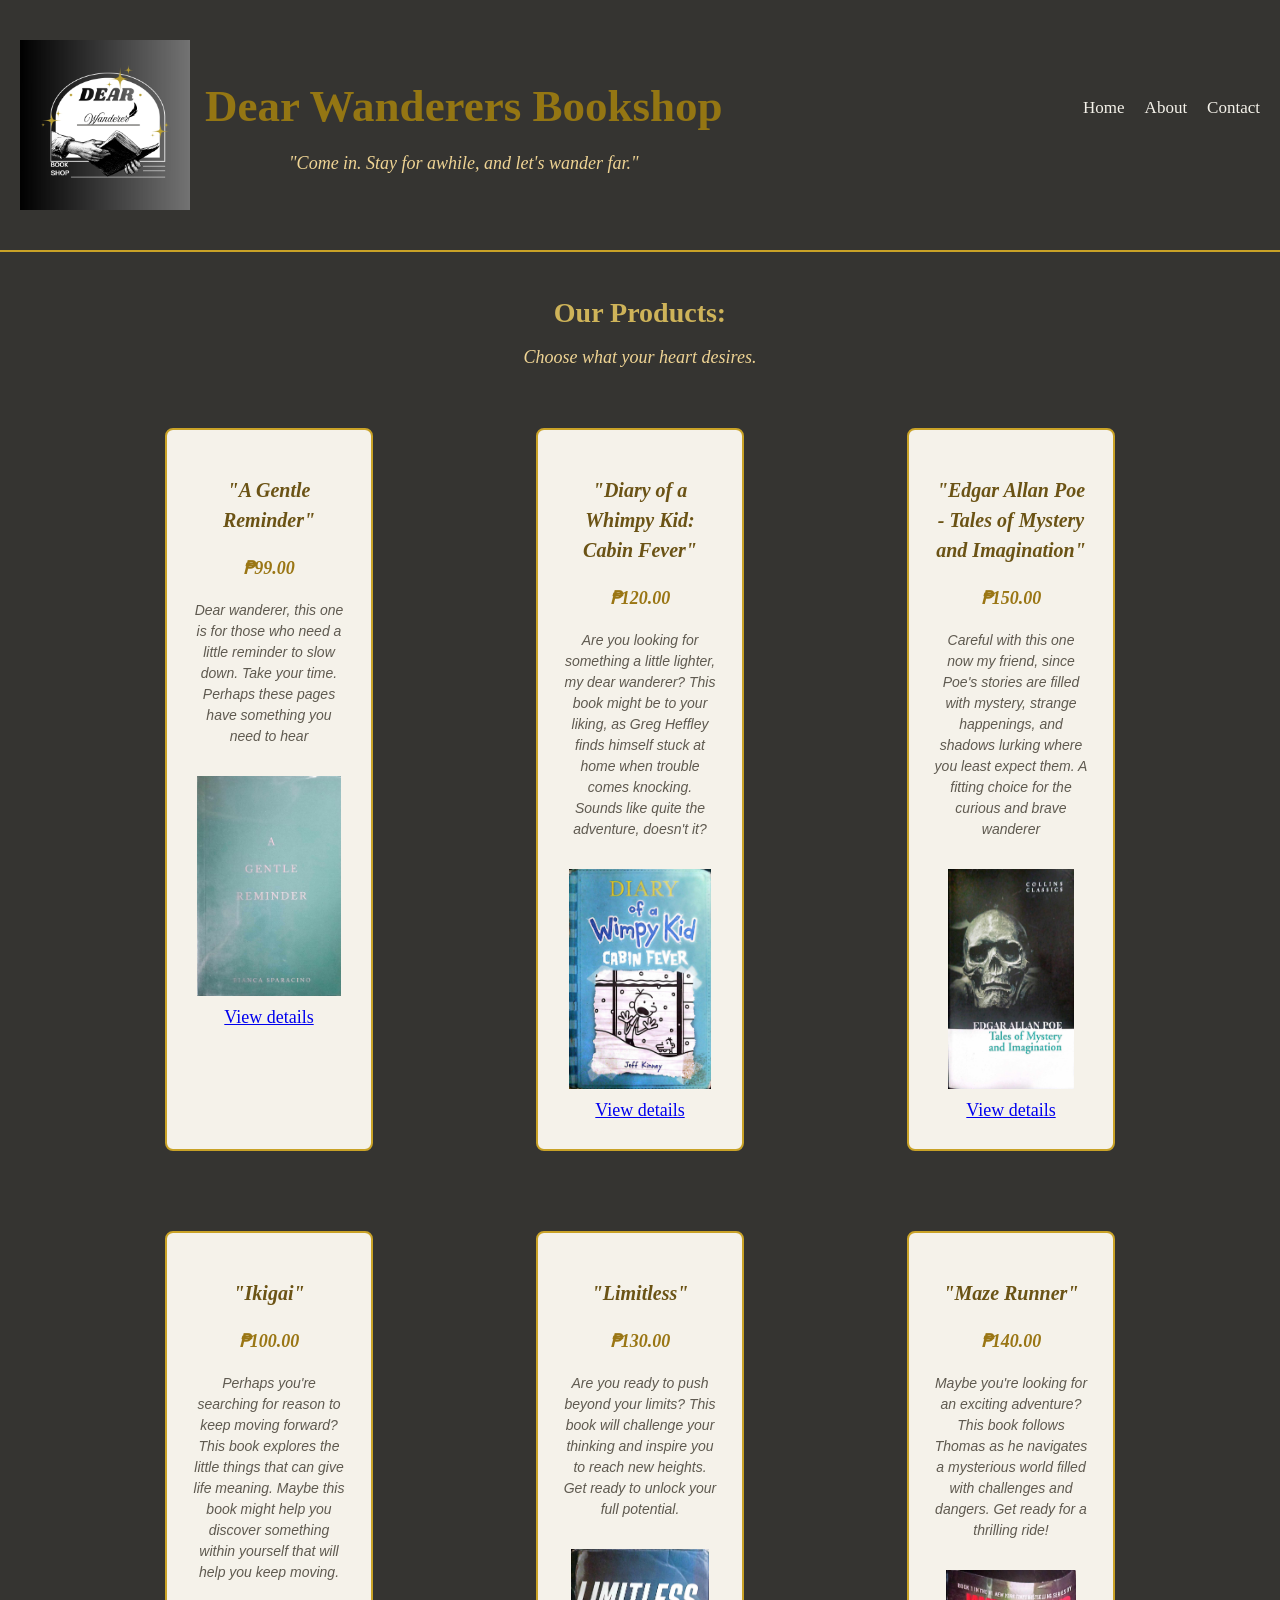
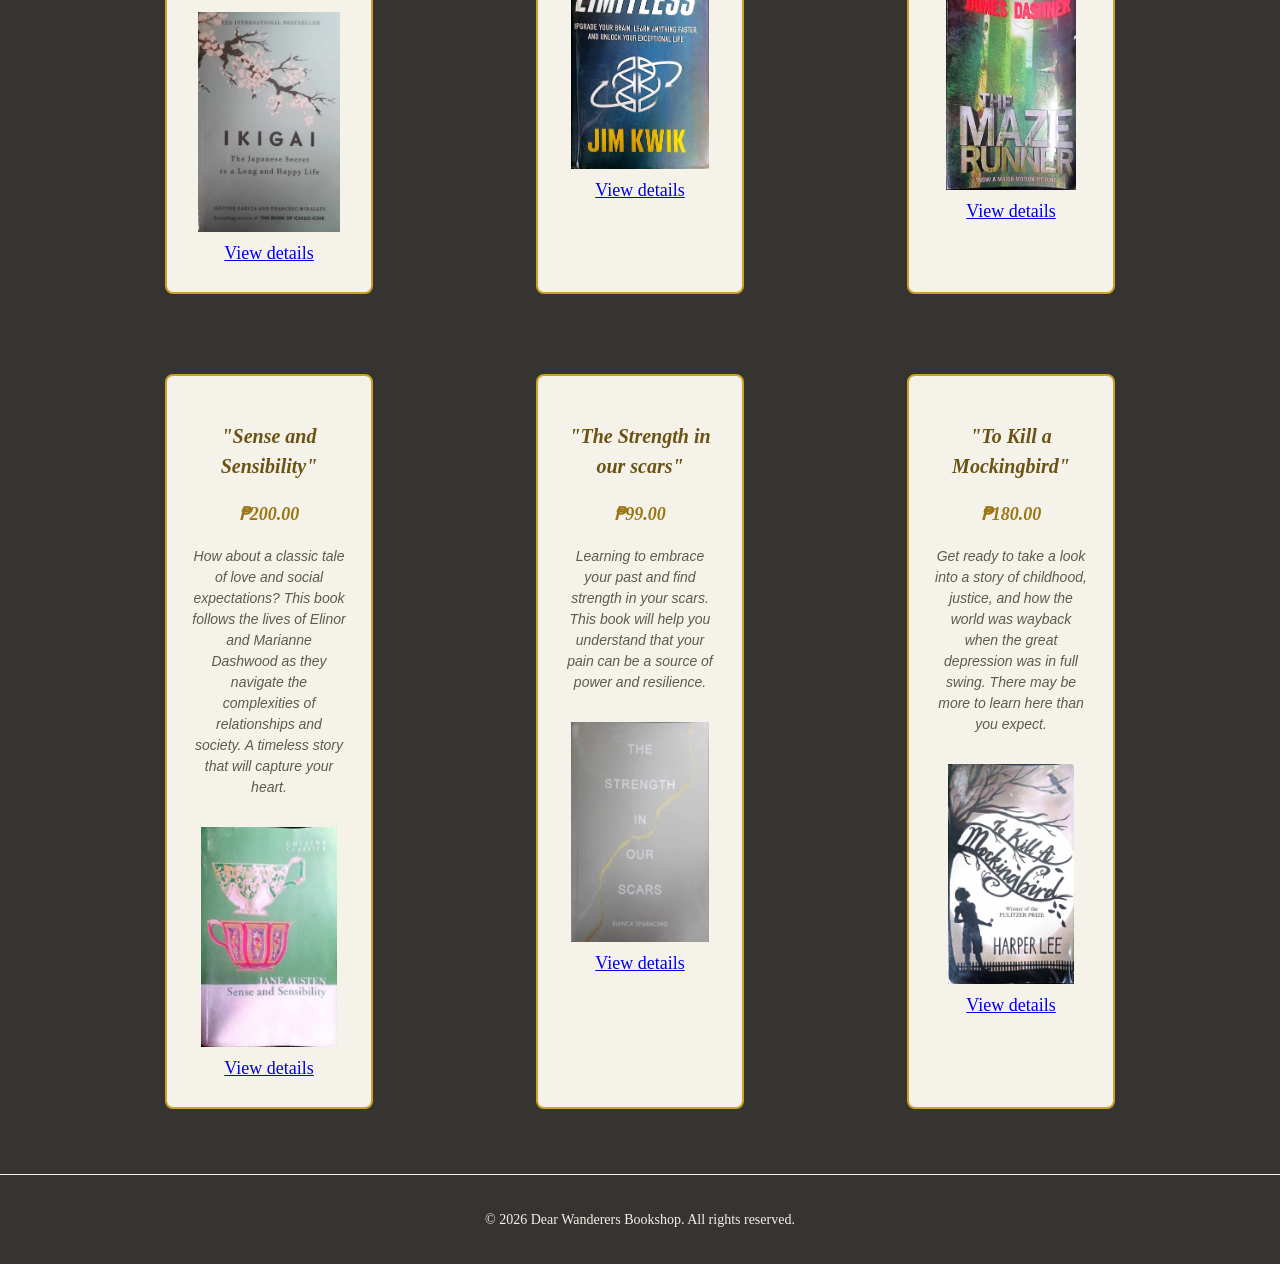
==== commit 4d66c624: "Add starter home page" ====
--- a/index.html
+++ b/index.html
@@ -6,11 +6,16 @@
 </head>
 
 <body>
-<header class="header" id="header">
-   <img src="LOGO.jpg" alt="LOGO" class="LOGO" id="LOGO">
+<header class="header">
+ <div  class="header-content">
+   <img src="LOGO.jpg" alt="LOGO" class="LOGO">
+   <div>  
    <h1>Dear Wanderers Bookshop</h1>
    <p class = "tagline">
       "Come in. Stay for awhile, and let's wander far."</p>
+   </div>
+ </div>
+ 
 <nav>
     <ul>
         <li><a href="index.html">Home</a></li>
@@ -21,7 +26,7 @@
 </header>
 
 <main>
-<section class="products" id="products">
+<section class="products">
    <h2>Our Products:</h2> 
    <p class = "tagline" >
    Choose what your heart desires.</p> 
--- a/style.css
+++ b/style.css
@@ -36,9 +36,20 @@
 /* my shop's layout regions */
 
 header {
-    text-align: center;
+    display: flex;
+    justify-content: space-between;
+    align-items: center;
     padding: 40px 20px;
-}
+    border-bottom: 2px solid var(--brand-color);
+    margin-bottom: 40px;
+}
+
+.header-content {
+    display: flex;
+    align-items: center;
+    gap: 15px;
+}
+
 
 .LOGO {
     width: 170px;
@@ -46,13 +57,13 @@
 }
 
 h1 {
-    font-size: 36px;
+    font-size: 45px;
     margin: 0;
     color: var(--title-color);
 }
 
 .tagline {
-    font-size: 20px;
+    font-size: 18px;
     margin: 10px 0 0 0;
     font-style: italic;
     color: var(--tagline-color);
@@ -60,21 +71,19 @@
 }
 
 nav {
-    margin: 25px auto 0;
-    padding-bottom: 15px;
-    border-bottom: 2px solid var(--brand-color);
-    width: 70%;
+    padding-bottom: 35px;
 }
 
 nav ul {
+    display: flex;
+    gap: 20px;
     list-style: none;
     padding: 0;
     margin: 0;
 }
 
 nav li {
-    display: inline-block;
-    margin: 0 15px;
+    margin: 0;
 }
 
 nav a {
@@ -102,13 +111,21 @@
 
 /*  my shop's components */
 
+.product {
+    height: 200px;
+    display: flex;
+    justify-content: center;
+    align-items: center;
+    flex-direction: column;
+}
+
 h2 {
     font-size: 28px;
     margin: 20px 0 10px 0;
     color: var(--heading-color);
 }
 
-/* my book cards */
+/* my book cards container */
 
 .book-container {
     display: grid;
@@ -119,6 +136,7 @@
     align-items: stretch;
 }
 
+/* my book cards */
 .book-card {
     width: 60%;
     margin: 30px auto;
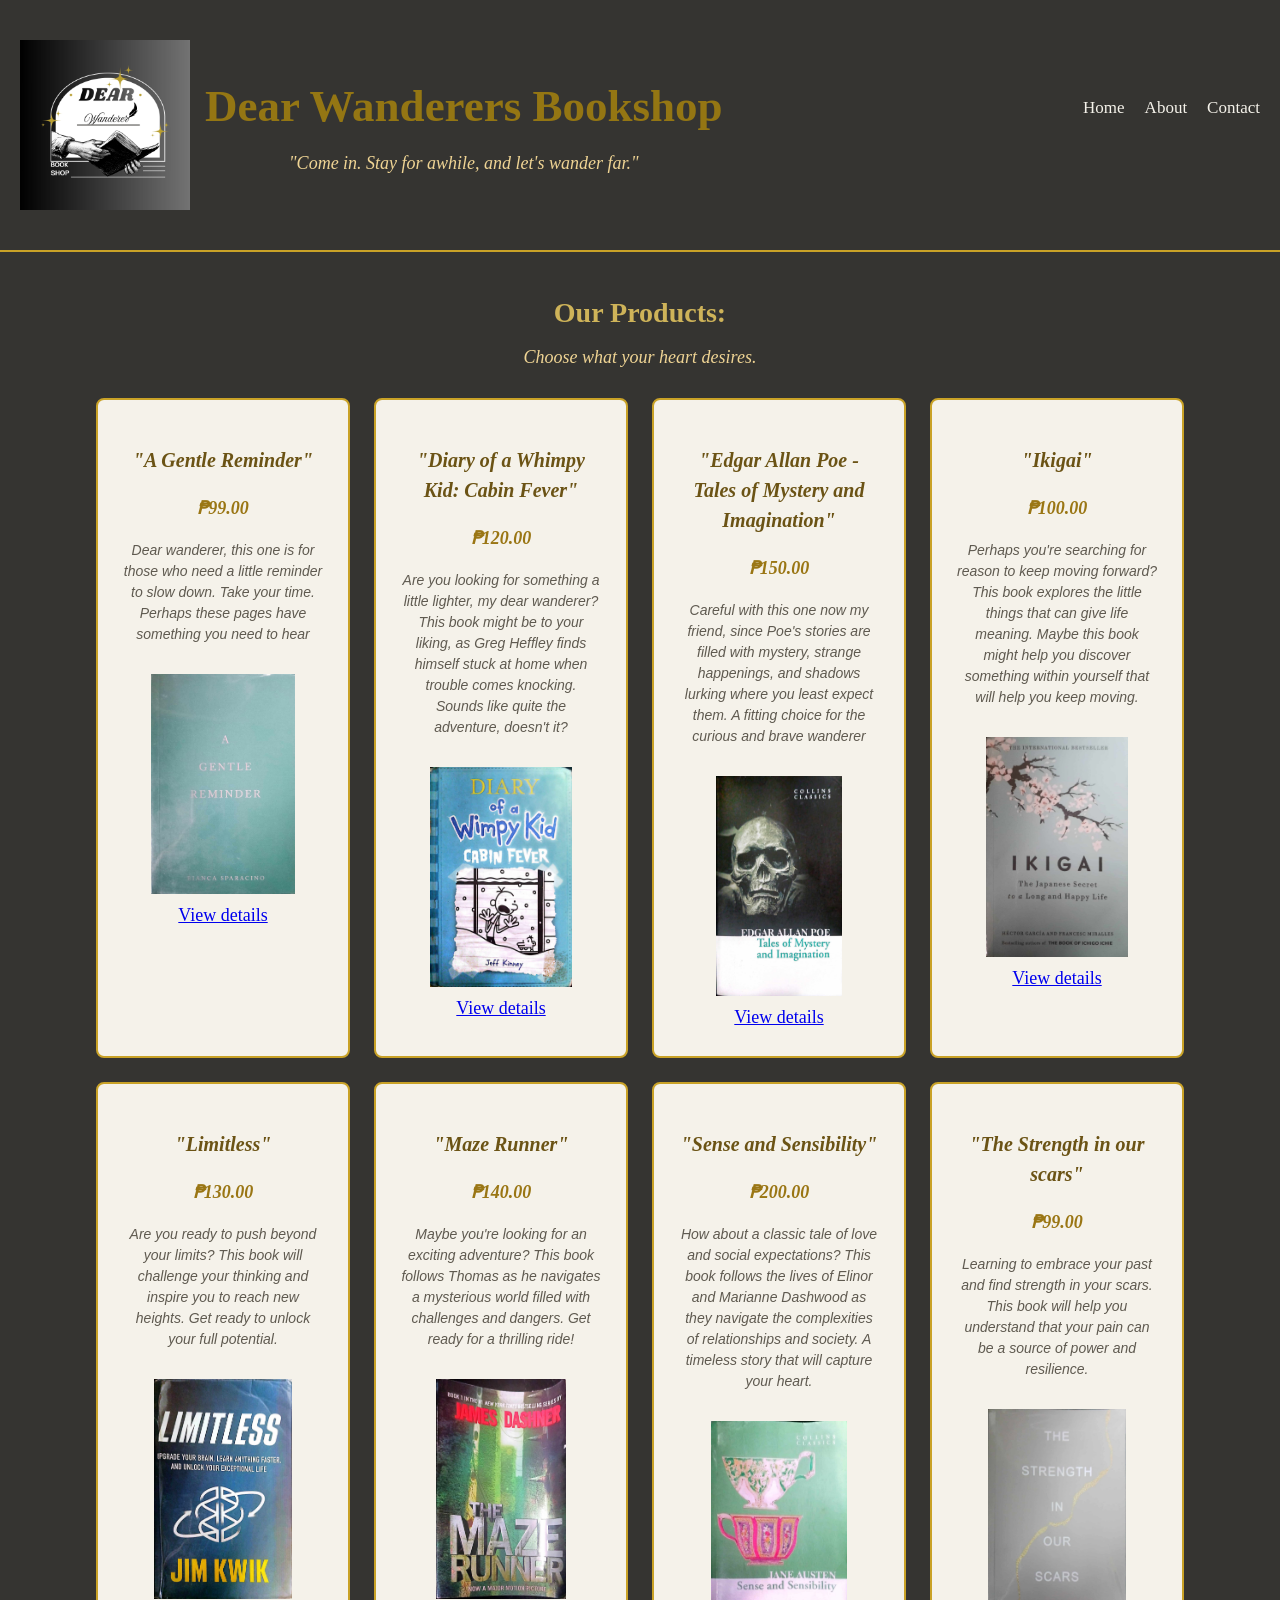
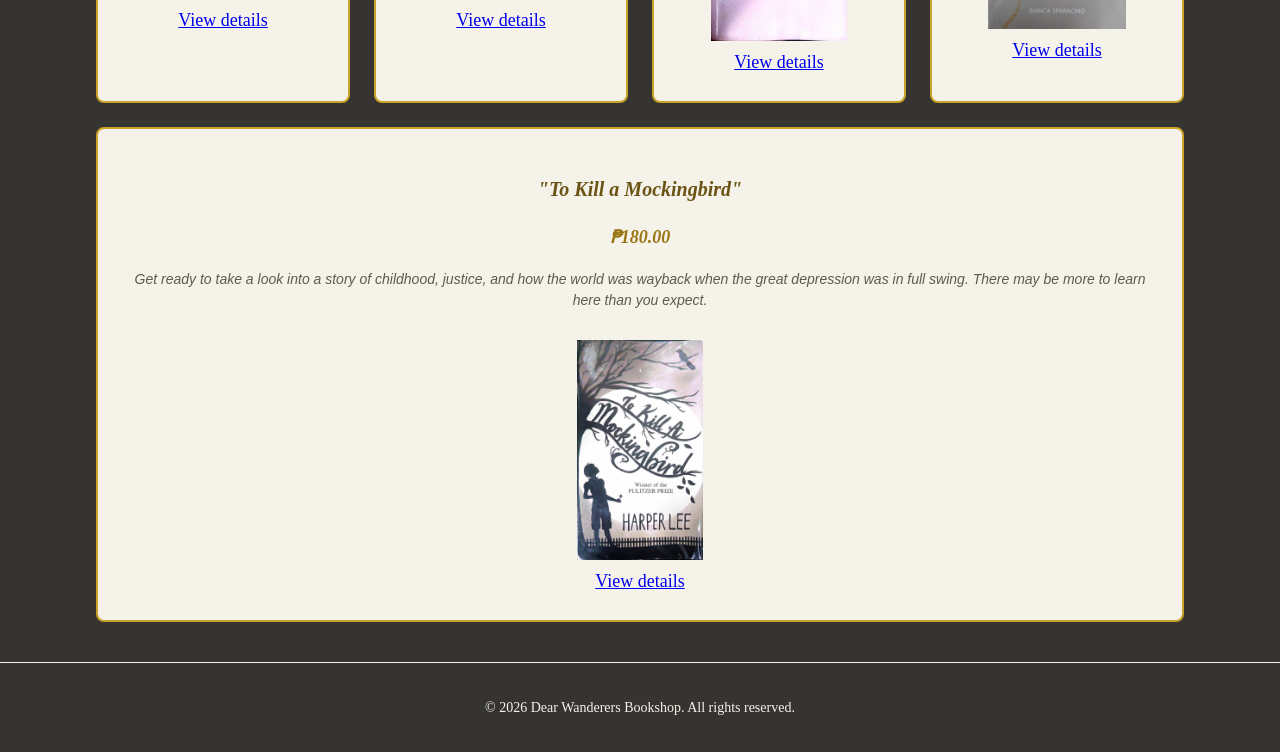
==== commit c792de37: "Add starter home page" ====
--- a/index.html
+++ b/index.html
@@ -15,7 +15,7 @@
       "Come in. Stay for awhile, and let's wander far."</p>
    </div>
  </div>
- 
+
 <nav>
     <ul>
         <li><a href="index.html">Home</a></li>
@@ -42,7 +42,7 @@
     Dear wanderer, this one is for those who need a little reminder to slow down.
      Take your time. Perhaps these pages have something you need to hear</p>
   <img src="A Gentle Reminder.jpg" alt="A Gentle Reminder"> 
-
+<br>
   <a href="products/a gentle reminder.html">View details</a>
 
  </article>
@@ -55,7 +55,7 @@
     This book might be to your liking, as Greg Heffley finds himself stuck at home when trouble comes knocking. 
     Sounds like quite the adventure, doesn't it?</p> 
   <img src="Diary of a Whimpy Kid (Cabin Fever).jpg" alt="Diary of a Whimpy Kid: Cabin Fever"> 
-
+<br>
    <a href="products/diary of a whimpy kid.html">View details</a>
 
 </article>
@@ -67,7 +67,7 @@
     strange happenings, and shadows lurking where you least expect them. 
     A fitting choice for the curious and brave wanderer</p> 
     <img src="Edgar Allan Poe -  Tales of Mytery and Imagination.jpg" alt="Tales of Mystery and Imagination"> 
-
+<br>
     <a href="products/edgar allan poe.html">View details</a>
 
 </article>
@@ -80,7 +80,7 @@
     Maybe this book might help you discover something within yourself 
     that will help you keep moving.</p> 
   <img src="Ikigai .jpg" alt="Ikigai"> 
-
+<br>
    <a href="products/ikigai.html">View details</a>
 
  </article>
@@ -92,7 +92,7 @@
     This book will challenge your thinking and inspire you to reach new heights. 
     Get ready to unlock your full potential.</p> 
   <img src="Limitless.jpg" alt="Limitless"> 
-
+<br>
   <a href="products/limitless.html">View details</a>
 
 </article>
@@ -104,7 +104,7 @@
     This book follows Thomas as he navigates a mysterious world filled with challenges and dangers. 
     Get ready for a thrilling ride!</p> 
   <img src="Maze Runner.jpg" alt="Maze Runner"> 
-
+<br>
   <a href="products/maze runner.html">View details</a>
 
 </article>
@@ -117,7 +117,7 @@
     This book follows the lives of Elinor and Marianne Dashwood as they navigate the complexities of relationships and society. 
     A timeless story that will capture your heart.</p> 
   <img src="Sense and Sensibility.jpg" alt="Sense and Sensibility"> 
-
+<br>
   <a href="products/sense and sensibility.html">View details</a>
 
 </article>
@@ -130,7 +130,7 @@
     This book will help you understand that your pain can be a source
     of power and resilience.</p> 
   <img src="The Strength in our scars.jpg" alt="The Strength in our scars"> 
-
+<br>
   <a href="products/the strength in our  scars.html">View details</a>
 
 </article>
@@ -143,7 +143,7 @@
     and how the world was wayback when the great depression was in full swing.
     There may be more to learn here than you expect.</p> 
   <img src="To Kill A Mockingbird.jpg" alt="To Kill a Mockingbird"> 
-
+<br>
   <a href="products/to kill a mockingbird.html">View details</a>
 
 </article>
--- a/style.css
+++ b/style.css
@@ -128,19 +128,17 @@
 /* my book cards container */
 
 .book-container {
-    display: grid;
-    grid-template-columns: repeat(3, 1fr);
-    gap: 25px;
+    display: flex;
+    flex-wrap: wrap;
+    gap: 24px;
     width: 85%;
     margin: 0 auto;
-    align-items: stretch;
 }
 
 /* my book cards */
 .book-card {
-    width: 60%;
-    margin: 30px auto;
-    margin-bottom: 25px;
+    flex: 1 1 240px;
+    margin: 0;
     background-color: var(--light-background);
     color: var(--card-text-color);
     padding: 25px;
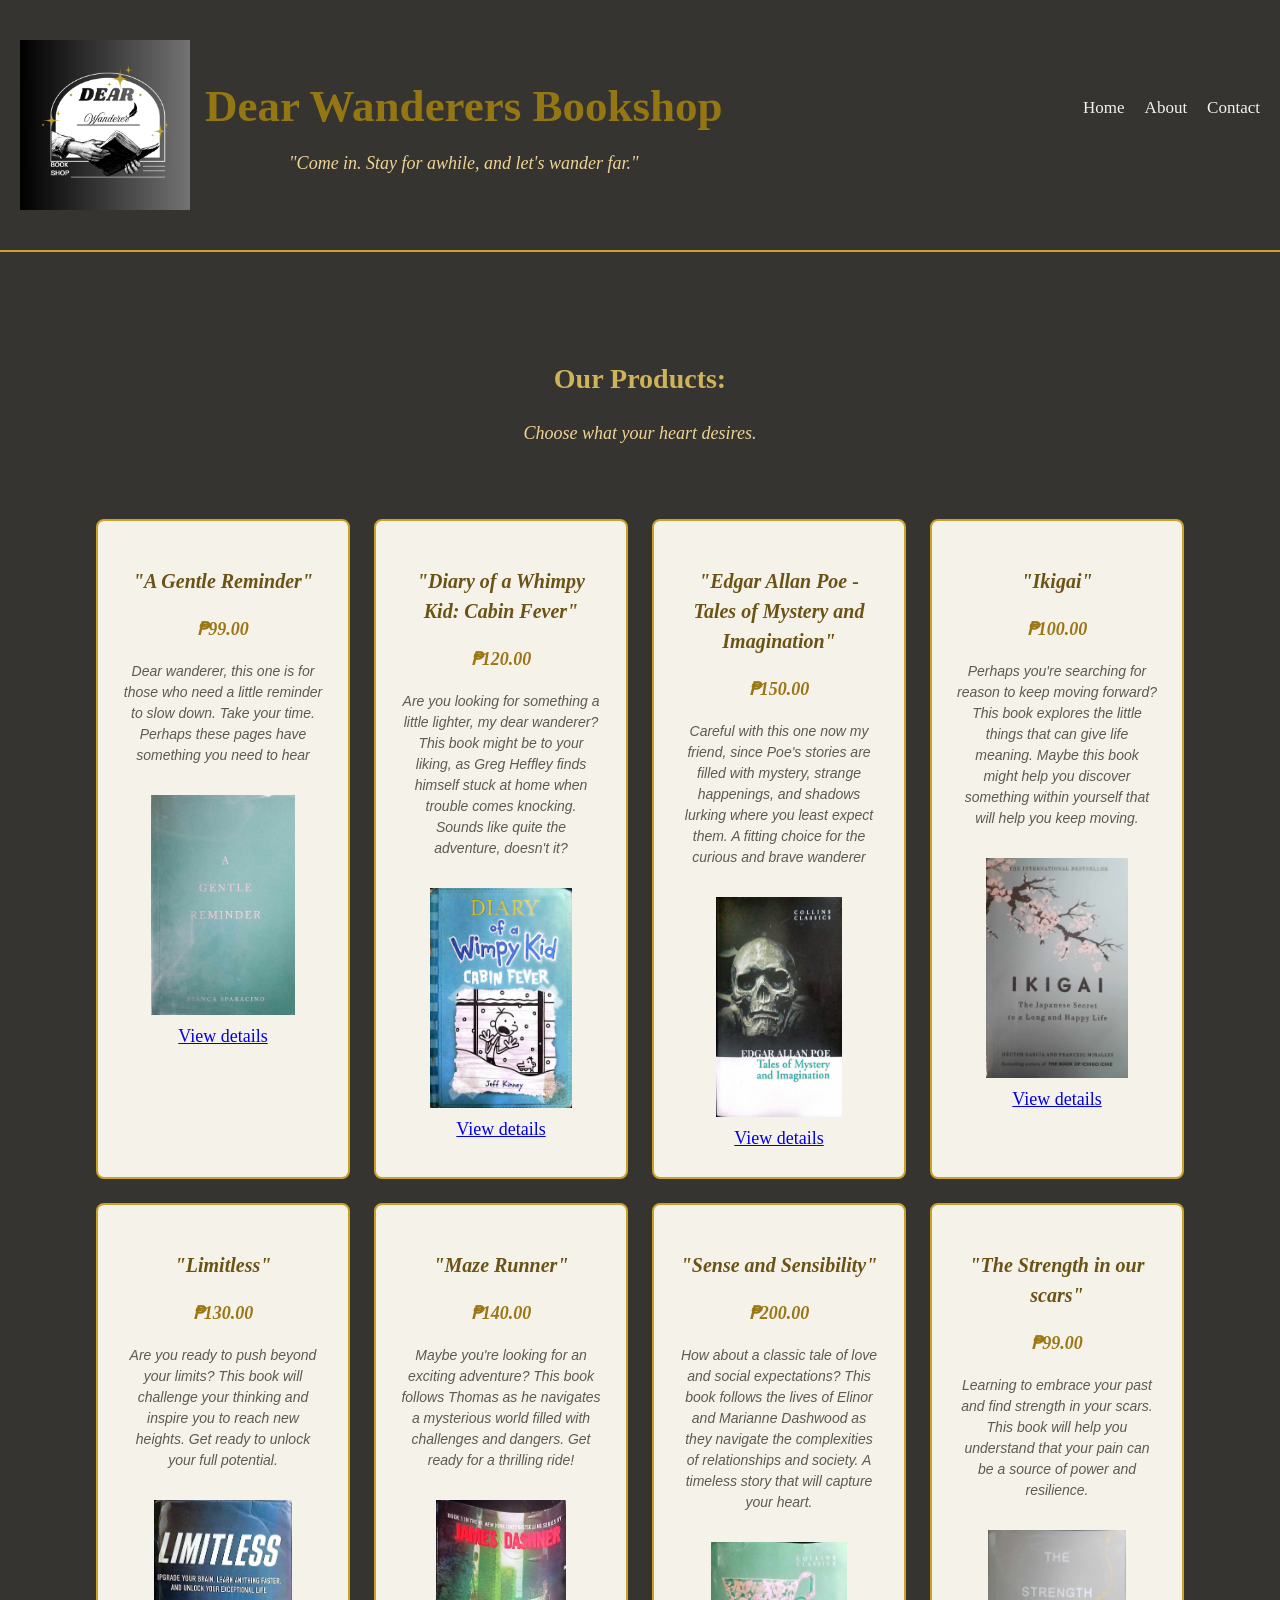
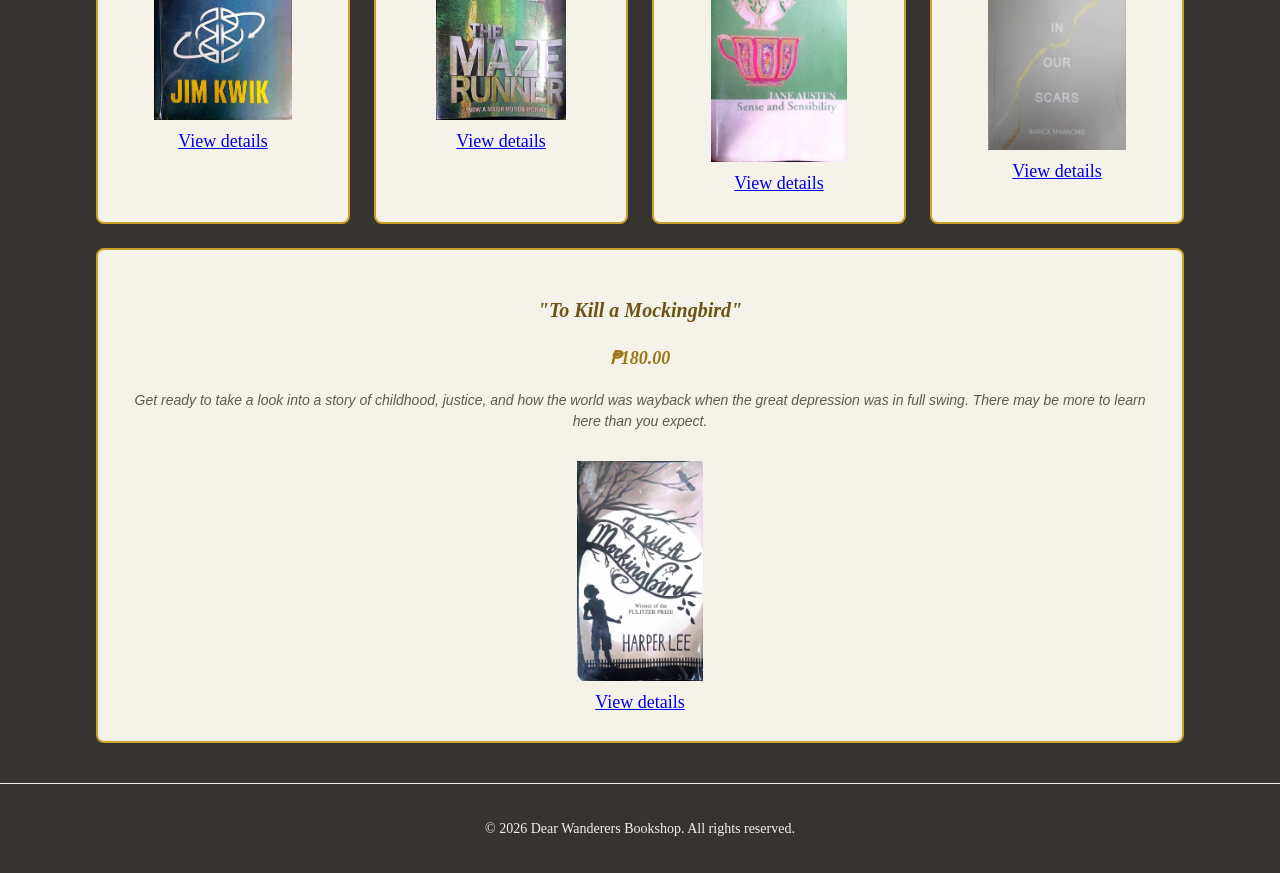
==== commit 3689b4aa: "Add starter home page" ====
--- a/index.html
+++ b/index.html
@@ -1,6 +1,7 @@
 <!doctype html>
 <html lang="en">
 <head>
+  <meta name="viewport" content="width=device-width, initial-scale=1.0">
     <title>Dear Wanderers Bookshop</title>
     <link rel="stylesheet" href="style.css">
 </head>
--- a/style.css
+++ b/style.css
@@ -111,7 +111,7 @@
 
 /*  my shop's components */
 
-.product {
+.products {
     height: 200px;
     display: flex;
     justify-content: center;
